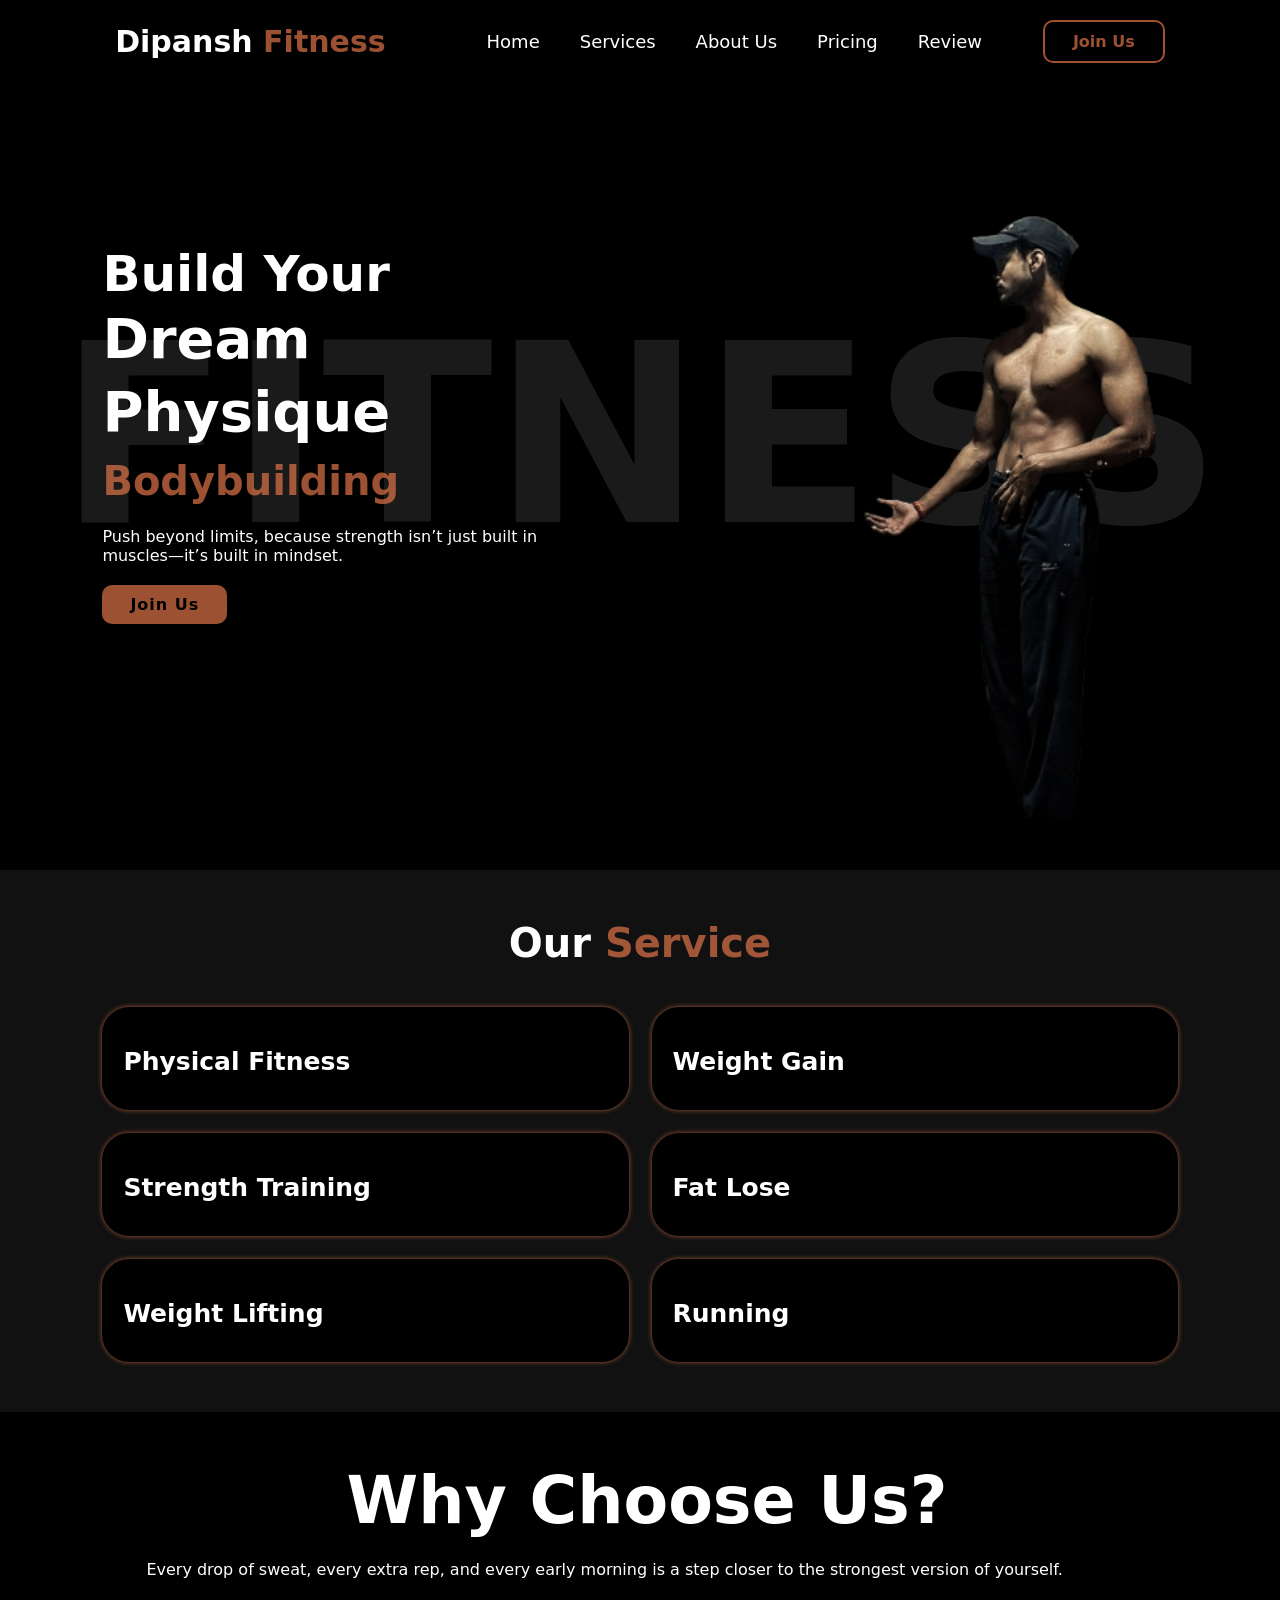
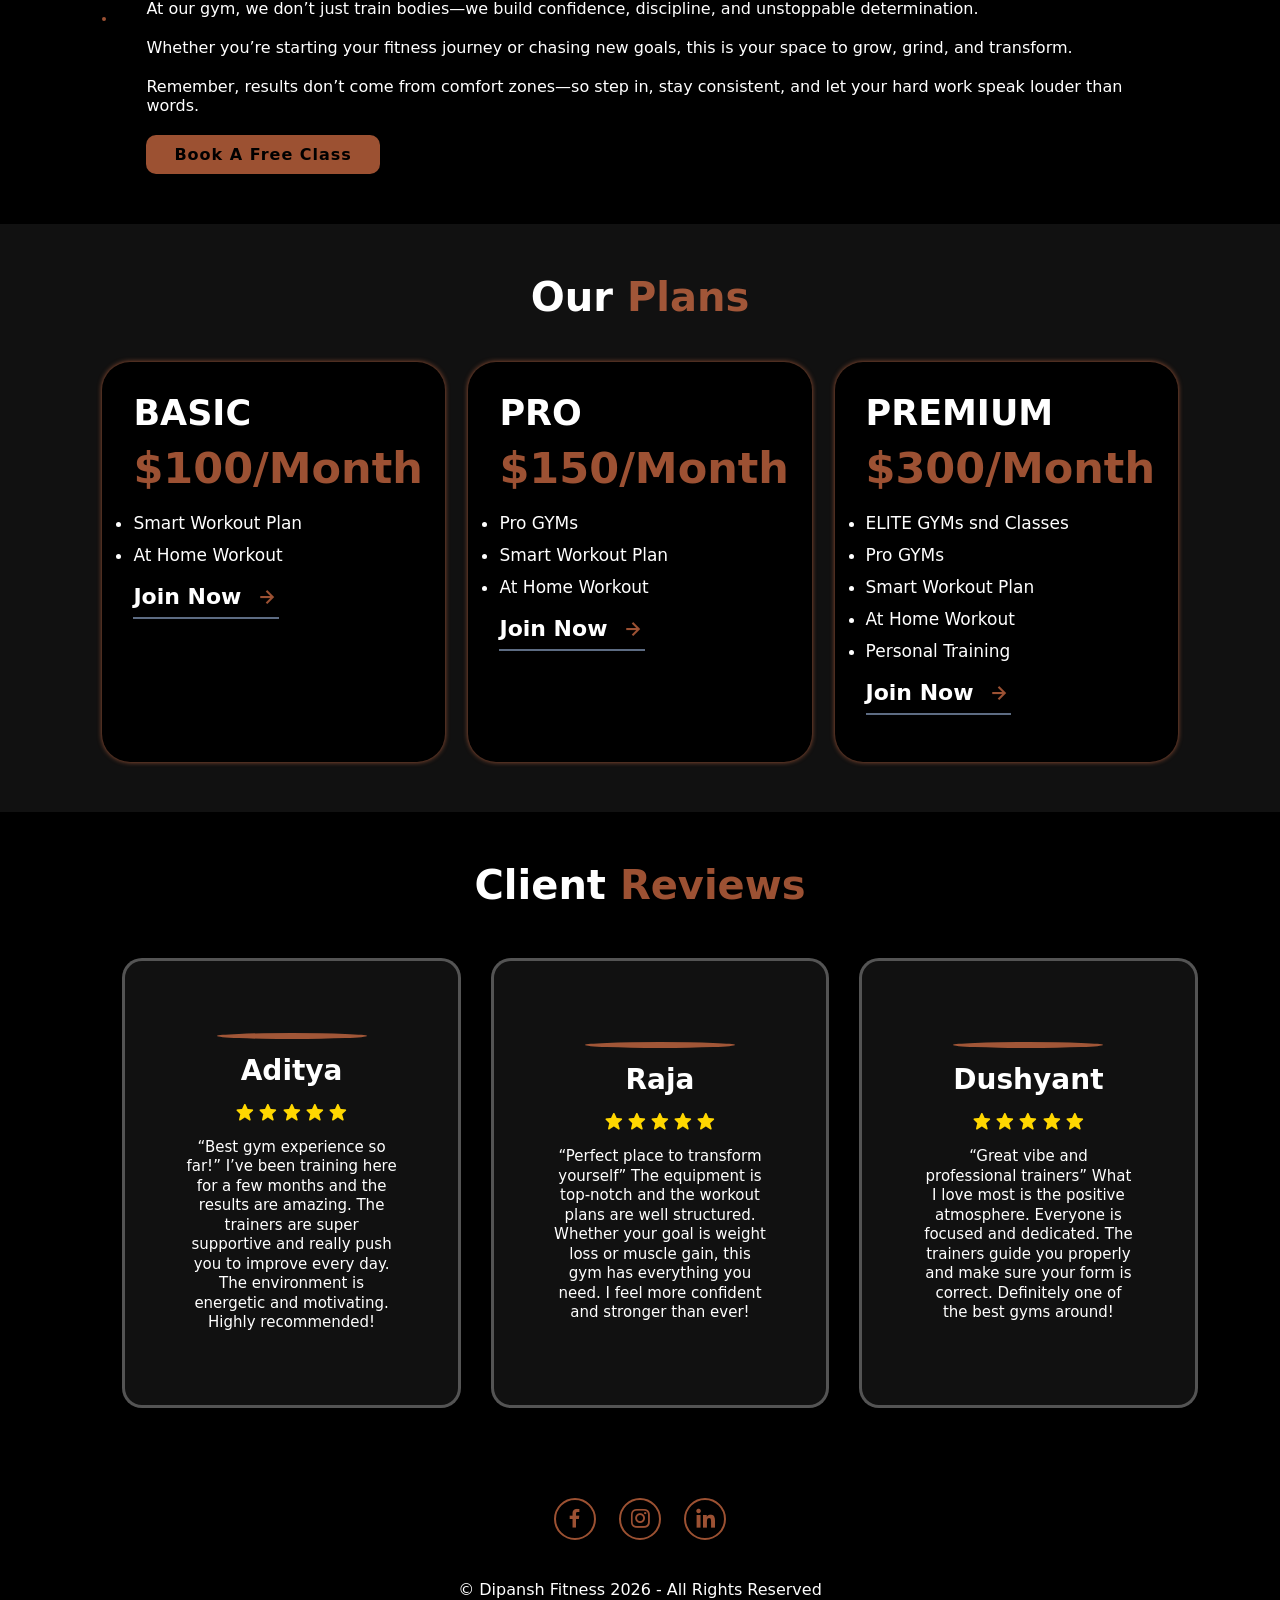
==== index.html @ 51cb7073 "Add files via upload" ====
<!DOCTYPE html>
<html lang="en">
<head>
    <meta charset="UTF-8">
    <meta name="viewport" content="width=device-width, initial-scale=1.0">
    <link rel="stylesheet" href="https://unpkg.com/boxicons@2.1.4/css/boxicons.min.css">
    <link rel="stylesheet" href="style.css">
    <link rel="stylesheet" href="Services.html">
    <title>Dipansh Fitness</title>
</head>
<body>
    <!----Header Sectioon Code-->
    <header>
            <a href="#" class="logo">Dipansh <span>Fitness</span></a>
            <div class="bx bx-menu" id="menu-icon"></div>
            <ul class="navbar">
                <li><a href="#home">Home</a></li>
                <li><a href="Services.html">Services</a></li>
                <li><a href="About.html">About Us</a></li>
                <li><a href="Pricing.html">Pricing</a></li>
                <li><a href="Review.html">Review</a></li>
            </ul>
            <div class="top-btn">
                <a href="#" class="nav-btn">Join Us</a>
            </div>
    </header>
    <!----Home Sectioon Code-->
    <section class="home" id="home">
        <div class="home-content">
            <h3>Build Your</h3>
            <h1>Dream Physique</h1>
            <h3><span class="multiple-text">Bodybuilding</span></h3>
            <p>Push beyond limits, because strength isn’t just built in muscles—it’s built in mindset. </p>
            <a href="#" class="btn">Join Us</a>
        </div>
        <div class="home-img">
                <img src="Home.png " alt="Home Image">
            </div>
    </section>
    <!-- Service Section Code -->
     <section class="services" id="services">
        <h2 class="heading">Our <span>Service</span></h2>
        <div class="services-content">
            <div class="row">
                <img src="1.jpeg" alt="">
                <h4>Physical Fitness</h4>
            </div>
            <div class="row">
                <img src="1.jpeg" alt="">
                <h4>Weight Gain</h4>
            </div>
            <div class="row">
                <img src="1.jpeg" alt="">
                <h4>Strength Training</h4>
            </div>
            <div class="row">
                <img src="1.jpeg" alt="">
                <h4>Fat Lose</h4>
            </div>
            <div class="row">
                <img src="1.jpeg" alt="">
                <h4>Weight Lifting</h4>
            </div>
            <div class="row">
                <img src="6.jpeg" alt="">
                <h4>Running</h4>
            </div>
        </div>
     </section>
    <!-- About Section Code -->
    <section class="about" id="about">
        <div class="about-img">
            <img src="1.jpeg" alt="">
        </div>
        <div class="about-content">
            <h2 class="heading">Why Choose Us?</h2>
            <p>Every drop of sweat, every extra rep, and every
                early morning is a step closer to the strongest
                version of yourself.</p>
                <p>At our gym, we don’t just train bodies—we build 
                confidence, discipline, and unstoppable determination.</p>
                <p>Whether you’re starting your fitness journey or chasing new goals,
                 this is your space to grow, grind, and transform.</p>
                <p>Remember, results don’t come from comfort zones—so step in, stay 
                consistent, and let your hard work speak louder than words.</p>
                <a href="#" class="btn">Book A Free Class</a> 
        </div>
    </section>
    <!-- Pricing Section Code -->
     <section class="plans" id="plans">
        <h2 class="heading">Our <span>Plans</span></h2>
        <div class="plans-content">
            <div class="box">
                <h3>BASIC</h3>
                <h2><span>$100/Month</span></h2>
                <ul>
                    <li>Smart Workout Plan</li>
                    <li>At Home Workout</li>
                </ul>
                <a href="#">
                    Join Now
                    <i class="bx bx-right-arrow-alt"></i>
                </a>
            </div>
            <div class="box">
                <h3>PRO</h3>
                <h2><span>$150/Month</span></h2>
                <ul>
                    <li>Pro GYMs</li>
                    <li>Smart Workout Plan</li>
                    <li>At Home Workout</li>
                </ul>
                <a href="#">
                    Join Now
                    <i class="bx bx-right-arrow-alt"></i>
                </a>
            </div>
            <div class="box">
                <h3>PREMIUM</h3>
                <h2><span>$300/Month</span></h2>
                <ul>
                    <li>ELITE GYMs snd Classes</li>
                    <li>Pro GYMs</li>
                    <li>Smart Workout Plan</li>
                    <li>At Home Workout</li>
                    <li>Personal Training</li>
                </ul>
                <a href="#">
                    Join Now
                    <i class="bx bx-right-arrow-alt"></i>
                </a>
            </div>
        </div>
     </section>
     <!-- Review Section Code -->
      <section class="review" id="review">
        <div class="review-box">
            <h2 class="heading">Client <span>Reviews</span></h2>
            <div class="wrapper">
                <div class="review-item">
                    <img src="1.jpeg" alt="">
                    <h2>Aditya</h2>
                    <div class="rating">
                        <i class="bx bxs-star" id="Star"></i>
                        <i class="bx bxs-star" id="Star"></i>
                        <i class="bx bxs-star" id="Star"></i>
                        <i class="bx bxs-star" id="Star"></i>
                        <i class="bx bxs-star" id="Star"></i>
                    </div>
                    <p>“Best gym experience so far!”
                        I’ve been training here for a few months and the results 
                        are amazing. The trainers are super supportive and really 
                        push you to improve every day. The environment is energetic
                        and motivating. Highly recommended!</p>
                </div>
                <div class="review-item">
                    <img src="1.jpeg" alt="">
                    <h2>Raja</h2>
                    <div class="rating">
                        <i class="bx bxs-star" id="Star"></i>
                        <i class="bx bxs-star" id="Star"></i>
                        <i class="bx bxs-star" id="Star"></i>
                        <i class="bx bxs-star" id="Star"></i>
                        <i class="bx bxs-star" id="Star"></i>
                    </div>
                    <p>“Perfect place to transform yourself”
                        The equipment is top-notch and the workout plans are well 
                        structured. Whether your goal is weight loss or muscle gain,
                        this gym has everything you need. I feel more confident and
                        stronger than ever!</p>
                </div>
                <div class="review-item">
                    <img src="1.jpeg" alt="">
                    <h2>Dushyant</h2>
                    <div class="rating">
                        <i class="bx bxs-star" id="Star"></i>
                        <i class="bx bxs-star" id="Star"></i>
                        <i class="bx bxs-star" id="Star"></i>
                        <i class="bx bxs-star" id="Star"></i>
                        <i class="bx bxs-star" id="Star"></i>
                    </div>
                    <p>“Great vibe and professional trainers”
                        What I love most is the positive atmosphere. Everyone is 
                        focused and dedicated. The trainers guide you properly and 
                        make sure your form is correct. Definitely one of the best
                        gyms around!</p>
                </div>
            </div>
        </div>
      </section>
      <!-- Footer Section Code -->
       <footer class="footer">
            <div class="social">
                <a href="#"><i class="bx bxl-facebook"></i></a>
                <a href="#"><i class="bx bxl-instagram"></i></a>
                <a href="#"><i class="bx bxl-linkedin"></i></a>
            </div>
            <p class="copyright">
                &copy; Dipansh Fitness 2026 - All Rights Reserved
            </p>
       </footer>
</body>
</html>
---- style.css ----
*{
    margin: 0;
    padding: 0;
    box-sizing: border-box;
    text-decoration: none;
    list-style: none;
    border: none;
    outline: none;
    scroll-behavior: smooth;
    font-family: system-ui, -apple-system,  sans-serif;
}

:root{
    --bg-color: #000;
    --snd-bg-color: #111;
    --text-color: #fff;
    --main-color: #e4764aaf;
}

html{
    font-size: 62.5%;
}

body{
    background: var(--bg-color);
    color: var(--text-color);
}

section{
    padding: 10rem 8% 2rem;
}

/* Header Section Code */

header{
    position: fixed;
    width: 100%;
    top: 0;
    right: 0;
    z-index: 1000;
    display: flex;
    justify-content: space-between;
    align-items: center;
    padding: 2rem 9%;
    background: rgba(0, 0, 0, 0.5);
    backdrop-filter: blur(10px);
    transition: all 0.5s ease;
}

.logo{
    font-size: 3rem;
    color: var(--text-color);
    font-weight: 800;
    cursor: pointer;
    transition: 0.3s ease-in-out;
}

.logo:hover{
    transform: scale(1.1);
}

span{
    color: var(--main-color);
}

.navbar{
    display: flex;
}

.navbar a{
    font-size: 1.8rem;
    font-weight: 500;
    color: var(--text-color);
    margin-left: 4rem;
    transition: all 0.5s ease;
    border-bottom: 3px solid transparent;
}

.navbar a:hover,
.navbar a.active{
    color: var(--main-color);
    border-bottom: 3px solid var(--main-color);
}

.nav-btn{
    display: inline-block;
    padding: 1rem 2.8rem;
    background: transparent;
    color: var(--main-color);
    border: 2px solid var(--main-color);
    border-radius: 1rem;
    font-size: 1.6rem;
    font-weight: 600;
    transition: all 0.5s ease;
}

.nav-btn:hover{
    background: var(--main-color);
    color: var(--text-color);
    box-shadow: 0 0 18px var(--main-color);
}

#menu-icon{
    font-size: 3.6rem;
    color: var(--main-color);
    cursor: pointer;
    display: none;
}

/* Home Section Code*/

.home{
    display: flex;
    justify-content: center;
    align-items: center;
    position: relative;
}

.home-content h3{
    font-size: 5rem;
    font-weight: 700;
}

.home-content span{
    font-size: 4rem;
    font-weight: 550;
}

span{
    color: var(--main-color);
}

.home-content h1{
    font-size: 5.6rem;
    font-weight: 700;
    line-height: 1.3;
}

.home-img img{
    width: 45vw;
}

.home::before{
    content: "FITNESS";
    position: absolute;
    top: 50%;
    left: 50%;
    transform: translate(-50%, -50%);
    font-size: 25rem;   
    font-weight: 800;
    color: var(--text-color);
    opacity: 0.1;
    white-space: nowrap;
    z-index: 0;
}

.home-content p{
    font-size: 1.6rem;
    margin-bottom: 2rem;
    margin-top: 2rem;
}

.home-content,
.home-img{
    position: relative;
    z-index: 1;
}

.btn{
    display: inline-block;
    padding: 1rem 2.8rem;
    background: var(--main-color);
    border-radius: 1rem;
    box-shadow: none;
    font-size: 1.6rem;
    color: var(--bg-color);
    letter-spacing: 0.1rem;
    font-weight: 600;
    transition: 0.5s ease;
}

.btn:hover{
    color: var(--text-color);
    box-shadow: 0 0 1.6rem var(--main-color);
}

/* Services Section code */

.services{
    background: var(--snd-bg-color);
}

.heading{
    text-align: center;
    font-size: 6.5rem;
}

.services-content{
    display: grid;
    grid-template-columns: repeat(auto-fit, minmax(350px, auto));
    align-items: center;
    gap: 2.3rem;
    margin-top: 4.1rem;
}

.row{
    background: var(--bg-color);
    border-radius: 27px;
    border: 1px solid transparent;
    box-shadow: 0 0 5px var(--main-color);
    padding: 20px;
    transition: all 0.5s ease;
}

.row img{
    height: auto;
    width: 100%;
    border-radius: 27px;
    margin-bottom: 1.4rem;
}

.row h4{
    font-size: 25px;
    font-weight: 700;
    margin-bottom: 10px;
    line-height: 1.4;
}

.row:hover{
    border: 1px solid var(--main-color);
    transform: translateY(-5px) scale(1.04);
    cursor: pointer;
}

/* About Section Code */

.about{
    display: flex;
    justify-content: center;
    align-items: center;
    gap: 1rem;
}

.about-img img{
    width: 50vw;
    border: 2px solid var(--text-color);
    border-radius: 1rem;
    transition: 0.5s ease;
}

.about-img img:hover{
    transform: scale(1.01);
    border: 2px solid var(--main-color);
}

.about-content 
.heading{
    text-align: center;
    font-size: 6.5rem;
}

.about-content{
    padding: 0 3rem;
}

.about-content h2{
    text-align: left;
    line-height: 1.2;
}

.about-content p{
    font-size: 1.6rem;
    margin: 2rem 0 2rem;
}

/* Pricing Section Code */

.plans{
    background: var(--snd-bg-color);
}

.plans-content{
    display: grid;
    grid-template-columns: repeat(auto-fit, minmax(300px, auto));
    align-items: center;
    gap: 2.3rem;
    margin-top: 4.2rem;
}

.box{
    padding: 30px 30px 50px 30px;
    height: 40rem;
    background: var(--bg-color);
    border-radius: 28px;
    border: 1px solid transparent;
    box-shadow: 0 0 5px var(--main-color);
    transition: all 0.5s ease;
    cursor: pointer;
}

.box h3{
    font-size: 35px;
    font-weight: 600;
    margin-bottom: 10px;
}

.box h2{
    font-size: 43px;
    font-weight: 700;
    margin-bottom: 20px;
}

.box ul li{
    list-style: disc;
    font-size: 1.7rem;
    padding-bottom: 1.2rem;
}

.box a{
    display: inline-block;
    font-size: 22px;
    line-height: 1.2em;
    font-weight: 700;
    padding: 7px 0;
    color: var(--text-color);
    border-bottom: 2px solid #5d6c83;
    transition: all 0.5s ease;
}

.box i{
    vertical-align: middle;
    font-size: 25px;
    color: var(--main-color);
    margin-left: 5px;
}

.box a:hover{
    border-bottom: 1px solid var(--main-color);
}

.box:hover{
    border: 1px solid var(--main-color);
    transform: translateY(-5px) scale(1.03);
}

/* Review Section Code */

.review{
    background: var(--bg-color);
}

.review-box{
    background-size: cover;
    display: flex;
    justify-content: center;
    align-items: center;
    flex-direction: column;
}

.review .heading{
    margin-bottom: 5rem;
}

.review-box img{
    width: 15rem;
    border-radius: 50%;
    border: 3px solid var(--main-color);
}

.wrapper{
    display: grid;
    grid-template-columns: repeat(3, 1fr);
    gap: 3rem;
}

.review-item{
    min-height: 450px;
    width: 100%;
    background: var(--snd-bg-color);
    border: 3px solid rgba(238, 238, 238, 0.3);
    border-radius: 2rem;
    margin: 0 2rem;
    padding: 30px 60px;
    cursor: pointer;
    display: flex;
    flex-direction: column;
    justify-content: center;
    align-items: center;
    gap: 1.5rem;
    color: #fff;
    transition: 0.5s ease-in-out;
}

.review-item:hover{
    border: 3px solid var(--main-color);
    transform: translateY(-5px) scale(1.03);
}

.review-item h2{
    font-size: 2.8rem;
}

.review-item p{
    font-size: 1.5rem;
    line-height: 1.3;
    text-align: center;
}

#Star{
    color: gold;
    font-size: 2rem;
}

/* Footer Section Code */

.footer{
    position: relative;
    bottom: 0;
    width: 100%;
    padding: 40px 0;
}

.footer .social{
    text-align: center;
    padding-bottom: 20px;
    color: var(--main-color);
}

.footer .social a{
    font-size: 25px;
    color: var(--main-color);
    border: 2px solid var(--main-color);
    width: 42px;
    height: 42px;
    line-height: 42px;
    display: inline-block;
    text-align: center;
    border-radius: 50%;
    margin: 0 10px;
    transition: 0.3s ease-in-out;
}

.footer .social a:hover{
    transform: scale(1.2) translateY(-10px);
    background: var(--main-color);
    color: #131313;
    box-shadow: 0 0 25px var(--main-color);
}

.footer .copyright{
    margin-top: 20px;
    text-align: center;
    font-size: 16px;
    color: var(--text-color);
}

body{
    min-height: 100vh;
}

/* SERVICES PAGE FIX */

.services-page{
    padding: 12rem 8% 5rem;
    text-align: center;
}

.sub-heading{
    font-size: 2rem;
    margin-top: 1rem;
    color: #ccc;
}

.services-container{
    display: grid;
    grid-template-columns: repeat(auto-fit, minmax(280px, 1fr));
    gap: 3rem;
    margin-top: 5rem;
}

.service-card{
    background: var(--snd-bg-color);
    padding: 3rem;
    border-radius: 2rem;
    border: 1px solid transparent;
    transition: 0.4s ease;
}

.service-card h3{
    font-size: 2.5rem;
    margin-bottom: 1rem;
}

.service-card p{
    font-size: 1.6rem;
    color: #ccc;
}

.service-card:hover{
    border: 1px solid var(--main-color);
    transform: translateY(-8px) scale(1.03);
    box-shadow: 0 0 15px var(--main-color);
}

section{
    padding: 5rem 8%;
}
/* ================= CLEAN ABOUT PAGE ================= */

/* REMOVE FULL SCREEN ISSUE */
section{
    padding: 5rem 8%;
}

/* HERO (TOP SECTION) */
.about-hero{
    padding: 10rem 8% 4rem;
    text-align: center;
}

.about-hero h1{
    font-size: 4.5rem;
    line-height: 1.2;
}

.about-hero p{
    font-size: 1.8rem;
    margin-top: 1rem;
    color: #bbb;
}

/* MAIN ABOUT */
.about-page{
    padding: 4rem 8%;
}

.about-container{
    display: flex;
    align-items: center;
    justify-content: center;
    gap: 4rem;
    flex-wrap: wrap;
}

.about-img img{
    width: 380px;
    max-width: 100%;
    border-radius: 1.5rem;
    border: 2px solid var(--main-color);
}

.about-text{
    flex: 1;
    max-width: 600px;
}

.about-text h2{
    font-size: 3.5rem;
    margin-bottom: 1.5rem;
}

.about-text p{
    font-size: 1.7rem;
    margin-bottom: 1rem;
    color: #ccc;
    line-height: 1.5;
}

/* WHY US */
.why-us{
    padding: 4rem 8%;
    text-align: center;
}

.why-container{
    display: grid;
    grid-template-columns: repeat(auto-fit, minmax(220px,1fr));
    gap: 2rem;
    margin-top: 2.5rem;
}

.why-box{
    background: var(--snd-bg-color);
    padding: 2.5rem;
    border-radius: 1.5rem;
    transition: 0.3s;
}

.why-box h3{
    font-size: 2rem;
    margin-bottom: 0.8rem;
}

.why-box p{
    font-size: 1.5rem;
    color: #bbb;
}

.why-box:hover{
    transform: translateY(-5px);
    box-shadow: 0 0 12px var(--main-color);
}

/* STATS */
.stats{
    padding: 4rem 8%;
}

.stats-container{
    display: grid;
    grid-template-columns: repeat(auto-fit, minmax(150px,1fr));
    gap: 2rem;
    text-align: center;
}

.stat-box h2{
    font-size: 3rem;
    color: var(--main-color);
}

.stat-box p{
    font-size: 1.5rem;
}

/* MISSION */
.mission{
    padding: 4rem 8%;
    text-align: center;
}

.mission-box{
    margin-top: 2rem;
    background: var(--snd-bg-color);
    padding: 3rem;
    border-radius: 1.5rem;
    max-width: 800px;
    margin-left: auto;
    margin-right: auto;
}

.mission-box p{
    font-size: 1.7rem;
    margin-bottom: 0.8rem;
    color: #ccc;
}

/* HEADINGS */
.heading{
    font-size: 4rem;
    margin-bottom: 1.5rem;
}
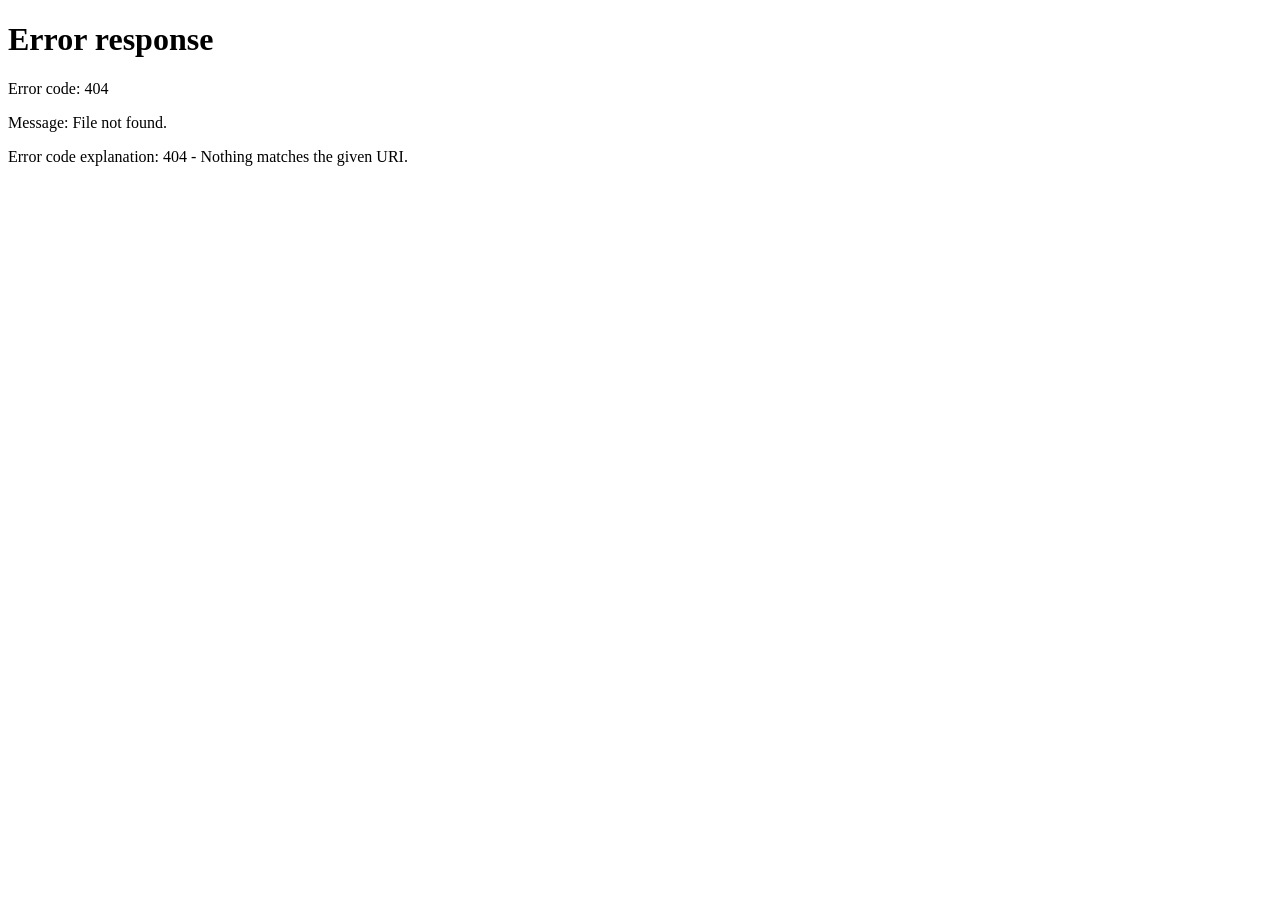
==== commit 3c1a5a09: "Update index.html" ====
--- a/index.html
+++ b/index.html
@@ -1,203 +1,42 @@
 <!DOCTYPE html>
-<html lang="en">
+<html>
 <head>
-    <meta charset="UTF-8">
-    <meta name="viewport" content="width=device-width, initial-scale=1.0">
-    <link rel="stylesheet" href="https://unpkg.com/boxicons@2.1.4/css/boxicons.min.css">
-    <link rel="stylesheet" href="style.css">
-    <link rel="stylesheet" href="Services.html">
-    <title>Dipansh Fitness</title>
+<title>Home</title>
+<link rel="stylesheet" href="style.css">
 </head>
+
 <body>
-    <!----Header Sectioon Code-->
-    <header>
-            <a href="#" class="logo">Dipansh <span>Fitness</span></a>
-            <div class="bx bx-menu" id="menu-icon"></div>
-            <ul class="navbar">
-                <li><a href="#home">Home</a></li>
-                <li><a href="Services.html">Services</a></li>
-                <li><a href="About.html">About Us</a></li>
-                <li><a href="Pricing.html">Pricing</a></li>
-                <li><a href="Review.html">Review</a></li>
-            </ul>
-            <div class="top-btn">
-                <a href="#" class="nav-btn">Join Us</a>
-            </div>
-    </header>
-    <!----Home Sectioon Code-->
-    <section class="home" id="home">
-        <div class="home-content">
-            <h3>Build Your</h3>
-            <h1>Dream Physique</h1>
-            <h3><span class="multiple-text">Bodybuilding</span></h3>
-            <p>Push beyond limits, because strength isn’t just built in muscles—it’s built in mindset. </p>
-            <a href="#" class="btn">Join Us</a>
-        </div>
-        <div class="home-img">
-                <img src="Home.png " alt="Home Image">
-            </div>
-    </section>
-    <!-- Service Section Code -->
-     <section class="services" id="services">
-        <h2 class="heading">Our <span>Service</span></h2>
-        <div class="services-content">
-            <div class="row">
-                <img src="1.jpeg" alt="">
-                <h4>Physical Fitness</h4>
-            </div>
-            <div class="row">
-                <img src="1.jpeg" alt="">
-                <h4>Weight Gain</h4>
-            </div>
-            <div class="row">
-                <img src="1.jpeg" alt="">
-                <h4>Strength Training</h4>
-            </div>
-            <div class="row">
-                <img src="1.jpeg" alt="">
-                <h4>Fat Lose</h4>
-            </div>
-            <div class="row">
-                <img src="1.jpeg" alt="">
-                <h4>Weight Lifting</h4>
-            </div>
-            <div class="row">
-                <img src="6.jpeg" alt="">
-                <h4>Running</h4>
-            </div>
-        </div>
-     </section>
-    <!-- About Section Code -->
-    <section class="about" id="about">
-        <div class="about-img">
-            <img src="1.jpeg" alt="">
-        </div>
-        <div class="about-content">
-            <h2 class="heading">Why Choose Us?</h2>
-            <p>Every drop of sweat, every extra rep, and every
-                early morning is a step closer to the strongest
-                version of yourself.</p>
-                <p>At our gym, we don’t just train bodies—we build 
-                confidence, discipline, and unstoppable determination.</p>
-                <p>Whether you’re starting your fitness journey or chasing new goals,
-                 this is your space to grow, grind, and transform.</p>
-                <p>Remember, results don’t come from comfort zones—so step in, stay 
-                consistent, and let your hard work speak louder than words.</p>
-                <a href="#" class="btn">Book A Free Class</a> 
-        </div>
-    </section>
-    <!-- Pricing Section Code -->
-     <section class="plans" id="plans">
-        <h2 class="heading">Our <span>Plans</span></h2>
-        <div class="plans-content">
-            <div class="box">
-                <h3>BASIC</h3>
-                <h2><span>$100/Month</span></h2>
-                <ul>
-                    <li>Smart Workout Plan</li>
-                    <li>At Home Workout</li>
-                </ul>
-                <a href="#">
-                    Join Now
-                    <i class="bx bx-right-arrow-alt"></i>
-                </a>
-            </div>
-            <div class="box">
-                <h3>PRO</h3>
-                <h2><span>$150/Month</span></h2>
-                <ul>
-                    <li>Pro GYMs</li>
-                    <li>Smart Workout Plan</li>
-                    <li>At Home Workout</li>
-                </ul>
-                <a href="#">
-                    Join Now
-                    <i class="bx bx-right-arrow-alt"></i>
-                </a>
-            </div>
-            <div class="box">
-                <h3>PREMIUM</h3>
-                <h2><span>$300/Month</span></h2>
-                <ul>
-                    <li>ELITE GYMs snd Classes</li>
-                    <li>Pro GYMs</li>
-                    <li>Smart Workout Plan</li>
-                    <li>At Home Workout</li>
-                    <li>Personal Training</li>
-                </ul>
-                <a href="#">
-                    Join Now
-                    <i class="bx bx-right-arrow-alt"></i>
-                </a>
-            </div>
-        </div>
-     </section>
-     <!-- Review Section Code -->
-      <section class="review" id="review">
-        <div class="review-box">
-            <h2 class="heading">Client <span>Reviews</span></h2>
-            <div class="wrapper">
-                <div class="review-item">
-                    <img src="1.jpeg" alt="">
-                    <h2>Aditya</h2>
-                    <div class="rating">
-                        <i class="bx bxs-star" id="Star"></i>
-                        <i class="bx bxs-star" id="Star"></i>
-                        <i class="bx bxs-star" id="Star"></i>
-                        <i class="bx bxs-star" id="Star"></i>
-                        <i class="bx bxs-star" id="Star"></i>
-                    </div>
-                    <p>“Best gym experience so far!”
-                        I’ve been training here for a few months and the results 
-                        are amazing. The trainers are super supportive and really 
-                        push you to improve every day. The environment is energetic
-                        and motivating. Highly recommended!</p>
-                </div>
-                <div class="review-item">
-                    <img src="1.jpeg" alt="">
-                    <h2>Raja</h2>
-                    <div class="rating">
-                        <i class="bx bxs-star" id="Star"></i>
-                        <i class="bx bxs-star" id="Star"></i>
-                        <i class="bx bxs-star" id="Star"></i>
-                        <i class="bx bxs-star" id="Star"></i>
-                        <i class="bx bxs-star" id="Star"></i>
-                    </div>
-                    <p>“Perfect place to transform yourself”
-                        The equipment is top-notch and the workout plans are well 
-                        structured. Whether your goal is weight loss or muscle gain,
-                        this gym has everything you need. I feel more confident and
-                        stronger than ever!</p>
-                </div>
-                <div class="review-item">
-                    <img src="1.jpeg" alt="">
-                    <h2>Dushyant</h2>
-                    <div class="rating">
-                        <i class="bx bxs-star" id="Star"></i>
-                        <i class="bx bxs-star" id="Star"></i>
-                        <i class="bx bxs-star" id="Star"></i>
-                        <i class="bx bxs-star" id="Star"></i>
-                        <i class="bx bxs-star" id="Star"></i>
-                    </div>
-                    <p>“Great vibe and professional trainers”
-                        What I love most is the positive atmosphere. Everyone is 
-                        focused and dedicated. The trainers guide you properly and 
-                        make sure your form is correct. Definitely one of the best
-                        gyms around!</p>
-                </div>
-            </div>
-        </div>
-      </section>
-      <!-- Footer Section Code -->
-       <footer class="footer">
-            <div class="social">
-                <a href="#"><i class="bx bxl-facebook"></i></a>
-                <a href="#"><i class="bx bxl-instagram"></i></a>
-                <a href="#"><i class="bx bxl-linkedin"></i></a>
-            </div>
-            <p class="copyright">
-                &copy; Dipansh Fitness 2026 - All Rights Reserved
-            </p>
-       </footer>
+
+<header>
+<div class="logo">Dipansh <span>Fitness</span></div>
+<div id="menu-icon">☰</div>
+
+<ul class="navbar">
+<li><a href="index.html">Home</a></li>
+<li><a href="services.html">Services</a></li>
+<li><a href="about.html">About</a></li>
+<li><a href="pricing.html">Pricing</a></li>
+<li><a href="review.html">Review</a></li>
+<li><a href="login.html">Login</a></li>
+</ul>
+
+<button onclick="logout()" class="btn">Logout</button>
+</header>
+
+<section class="home">
+<div class="home-text">
+<h1>Build Your Dream Physique 💪</h1>
+<p>Train hard. Stay consistent.</p>
+
+<a href="#" class="btn">Join Us</a>
+<a href="tel:+919876543210" class="btn btn-outline">Call</a>
+</div>
+
+<img src="images/Home.png" class="hero-img">
+</section>
+
+<a href="tel:+919876543210" class="call-btn">📞</a>
+
+<script src="script.js"></script>
 </body>
-</html>+</html>
--- a/style.css
+++ b/style.css
@@ -1,651 +1,178 @@
 *{
-    margin: 0;
-    padding: 0;
-    box-sizing: border-box;
-    text-decoration: none;
-    list-style: none;
-    border: none;
-    outline: none;
-    scroll-behavior: smooth;
-    font-family: system-ui, -apple-system,  sans-serif;
-}
-
-:root{
-    --bg-color: #000;
-    --snd-bg-color: #111;
-    --text-color: #fff;
-    --main-color: #e4764aaf;
-}
-
-html{
-    font-size: 62.5%;
+    margin:0;
+    padding:0;
+    box-sizing:border-box;
+    font-family: 'Poppins', sans-serif;
 }
 
 body{
-    background: var(--bg-color);
-    color: var(--text-color);
+    background: linear-gradient(#000,#0a0a0a);
+    color:#fff;
 }
 
-section{
-    padding: 10rem 8% 2rem;
-}
-
-/* Header Section Code */
-
+/* HEADER */
 header{
-    position: fixed;
-    width: 100%;
-    top: 0;
-    right: 0;
-    z-index: 1000;
-    display: flex;
-    justify-content: space-between;
-    align-items: center;
-    padding: 2rem 9%;
-    background: rgba(0, 0, 0, 0.5);
+    position:fixed;
+    width:100%;
+    top:0;
+    display:flex;
+    justify-content:space-between;
+    align-items:center;
+    padding:1.5rem 8%;
+    background:rgba(0,0,0,0.6);
     backdrop-filter: blur(10px);
-    transition: all 0.5s ease;
+    z-index:1000;
 }
 
 .logo{
-    font-size: 3rem;
-    color: var(--text-color);
-    font-weight: 800;
-    cursor: pointer;
-    transition: 0.3s ease-in-out;
+    font-size:2rem;
+    font-weight:800;
 }
 
-.logo:hover{
-    transform: scale(1.1);
-}
-
-span{
-    color: var(--main-color);
-}
+.logo span{color:#e4764a;}
 
 .navbar{
-    display: flex;
+    display:flex;
+    gap:2rem;
+    list-style:none;
 }
 
 .navbar a{
-    font-size: 1.8rem;
-    font-weight: 500;
-    color: var(--text-color);
-    margin-left: 4rem;
-    transition: all 0.5s ease;
-    border-bottom: 3px solid transparent;
+    color:#fff;
+    text-decoration:none;
 }
 
-.navbar a:hover,
-.navbar a.active{
-    color: var(--main-color);
-    border-bottom: 3px solid var(--main-color);
+.navbar a:hover{color:#e4764a;}
+
+#menu-icon{
+    display:none;
+    font-size:2rem;
 }
 
-.nav-btn{
-    display: inline-block;
-    padding: 1rem 2.8rem;
-    background: transparent;
-    color: var(--main-color);
-    border: 2px solid var(--main-color);
-    border-radius: 1rem;
-    font-size: 1.6rem;
-    font-weight: 600;
-    transition: all 0.5s ease;
+/* BUTTON */
+.btn{
+    background:#e4764a;
+    padding:10px 20px;
+    color:#000;
+    border-radius:8px;
+    text-decoration:none;
 }
 
-.nav-btn:hover{
-    background: var(--main-color);
-    color: var(--text-color);
-    box-shadow: 0 0 18px var(--main-color);
+.btn-outline{
+    border:2px solid #e4764a;
+    color:#e4764a;
 }
 
-#menu-icon{
-    font-size: 3.6rem;
-    color: var(--main-color);
-    cursor: pointer;
-    display: none;
+/* SECTION */
+section{
+    padding:100px 8%;
 }
 
-/* Home Section Code*/
-
+/* HOME */
 .home{
-    display: flex;
-    justify-content: center;
-    align-items: center;
-    position: relative;
+    min-height:100vh;
+    display:flex;
+    align-items:center;
+    justify-content:space-between;
+    flex-wrap:wrap;
 }
 
-.home-content h3{
-    font-size: 5rem;
-    font-weight: 700;
+.home-text{
+    max-width:500px;
 }
 
-.home-content span{
-    font-size: 4rem;
-    font-weight: 550;
+.home-text h1{
+    font-size:3rem;
 }
 
-span{
-    color: var(--main-color);
+.hero-img{
+    width:350px;
 }
 
-.home-content h1{
-    font-size: 5.6rem;
-    font-weight: 700;
-    line-height: 1.3;
+/* GRID */
+.grid{
+    display:grid;
+    grid-template-columns:repeat(auto-fit,minmax(250px,1fr));
+    gap:20px;
 }
 
-.home-img img{
-    width: 45vw;
+.card{
+    background:#111;
+    padding:15px;
+    border-radius:10px;
+    transition:0.4s;
 }
 
-.home::before{
-    content: "FITNESS";
-    position: absolute;
-    top: 50%;
-    left: 50%;
-    transform: translate(-50%, -50%);
-    font-size: 25rem;   
-    font-weight: 800;
-    color: var(--text-color);
-    opacity: 0.1;
-    white-space: nowrap;
-    z-index: 0;
+.card:hover{
+    transform:translateY(-10px);
+    box-shadow:0 0 20px #e4764a;
 }
 
-.home-content p{
-    font-size: 1.6rem;
-    margin-bottom: 2rem;
-    margin-top: 2rem;
-}
-
-.home-content,
-.home-img{
-    position: relative;
-    z-index: 1;
-}
-
-.btn{
-    display: inline-block;
-    padding: 1rem 2.8rem;
-    background: var(--main-color);
-    border-radius: 1rem;
-    box-shadow: none;
-    font-size: 1.6rem;
-    color: var(--bg-color);
-    letter-spacing: 0.1rem;
-    font-weight: 600;
-    transition: 0.5s ease;
-}
-
-.btn:hover{
-    color: var(--text-color);
-    box-shadow: 0 0 1.6rem var(--main-color);
-}
-
-/* Services Section code */
-
-.services{
-    background: var(--snd-bg-color);
-}
-
-.heading{
-    text-align: center;
-    font-size: 6.5rem;
-}
-
-.services-content{
-    display: grid;
-    grid-template-columns: repeat(auto-fit, minmax(350px, auto));
-    align-items: center;
-    gap: 2.3rem;
-    margin-top: 4.1rem;
-}
-
-.row{
-    background: var(--bg-color);
-    border-radius: 27px;
-    border: 1px solid transparent;
-    box-shadow: 0 0 5px var(--main-color);
-    padding: 20px;
-    transition: all 0.5s ease;
-}
-
-.row img{
-    height: auto;
-    width: 100%;
-    border-radius: 27px;
-    margin-bottom: 1.4rem;
-}
-
-.row h4{
-    font-size: 25px;
-    font-weight: 700;
-    margin-bottom: 10px;
-    line-height: 1.4;
-}
-
-.row:hover{
-    border: 1px solid var(--main-color);
-    transform: translateY(-5px) scale(1.04);
-    cursor: pointer;
-}
-
-/* About Section Code */
-
-.about{
-    display: flex;
-    justify-content: center;
-    align-items: center;
-    gap: 1rem;
-}
-
-.about-img img{
-    width: 50vw;
-    border: 2px solid var(--text-color);
-    border-radius: 1rem;
-    transition: 0.5s ease;
-}
-
-.about-img img:hover{
-    transform: scale(1.01);
-    border: 2px solid var(--main-color);
-}
-
-.about-content 
-.heading{
-    text-align: center;
-    font-size: 6.5rem;
-}
-
-.about-content{
-    padding: 0 3rem;
-}
-
-.about-content h2{
-    text-align: left;
-    line-height: 1.2;
-}
-
-.about-content p{
-    font-size: 1.6rem;
-    margin: 2rem 0 2rem;
-}
-
-/* Pricing Section Code */
-
-.plans{
-    background: var(--snd-bg-color);
-}
-
-.plans-content{
-    display: grid;
-    grid-template-columns: repeat(auto-fit, minmax(300px, auto));
-    align-items: center;
-    gap: 2.3rem;
-    margin-top: 4.2rem;
-}
-
-.box{
-    padding: 30px 30px 50px 30px;
-    height: 40rem;
-    background: var(--bg-color);
-    border-radius: 28px;
-    border: 1px solid transparent;
-    box-shadow: 0 0 5px var(--main-color);
-    transition: all 0.5s ease;
-    cursor: pointer;
-}
-
-.box h3{
-    font-size: 35px;
-    font-weight: 600;
-    margin-bottom: 10px;
-}
-
-.box h2{
-    font-size: 43px;
-    font-weight: 700;
-    margin-bottom: 20px;
-}
-
-.box ul li{
-    list-style: disc;
-    font-size: 1.7rem;
-    padding-bottom: 1.2rem;
-}
-
-.box a{
-    display: inline-block;
-    font-size: 22px;
-    line-height: 1.2em;
-    font-weight: 700;
-    padding: 7px 0;
-    color: var(--text-color);
-    border-bottom: 2px solid #5d6c83;
-    transition: all 0.5s ease;
-}
-
-.box i{
-    vertical-align: middle;
-    font-size: 25px;
-    color: var(--main-color);
-    margin-left: 5px;
-}
-
-.box a:hover{
-    border-bottom: 1px solid var(--main-color);
-}
-
-.box:hover{
-    border: 1px solid var(--main-color);
-    transform: translateY(-5px) scale(1.03);
-}
-
-/* Review Section Code */
-
-.review{
-    background: var(--bg-color);
-}
-
-.review-box{
-    background-size: cover;
-    display: flex;
-    justify-content: center;
-    align-items: center;
-    flex-direction: column;
-}
-
-.review .heading{
-    margin-bottom: 5rem;
-}
-
-.review-box img{
-    width: 15rem;
-    border-radius: 50%;
-    border: 3px solid var(--main-color);
-}
-
-.wrapper{
-    display: grid;
-    grid-template-columns: repeat(3, 1fr);
-    gap: 3rem;
-}
-
-.review-item{
-    min-height: 450px;
-    width: 100%;
-    background: var(--snd-bg-color);
-    border: 3px solid rgba(238, 238, 238, 0.3);
-    border-radius: 2rem;
-    margin: 0 2rem;
-    padding: 30px 60px;
-    cursor: pointer;
-    display: flex;
-    flex-direction: column;
-    justify-content: center;
-    align-items: center;
-    gap: 1.5rem;
-    color: #fff;
-    transition: 0.5s ease-in-out;
-}
-
-.review-item:hover{
-    border: 3px solid var(--main-color);
-    transform: translateY(-5px) scale(1.03);
-}
-
-.review-item h2{
-    font-size: 2.8rem;
-}
-
-.review-item p{
-    font-size: 1.5rem;
-    line-height: 1.3;
-    text-align: center;
-}
-
-#Star{
-    color: gold;
-    font-size: 2rem;
-}
-
-/* Footer Section Code */
-
-.footer{
-    position: relative;
-    bottom: 0;
-    width: 100%;
-    padding: 40px 0;
-}
-
-.footer .social{
-    text-align: center;
-    padding-bottom: 20px;
-    color: var(--main-color);
-}
-
-.footer .social a{
-    font-size: 25px;
-    color: var(--main-color);
-    border: 2px solid var(--main-color);
-    width: 42px;
-    height: 42px;
-    line-height: 42px;
-    display: inline-block;
-    text-align: center;
-    border-radius: 50%;
-    margin: 0 10px;
-    transition: 0.3s ease-in-out;
-}
-
-.footer .social a:hover{
-    transform: scale(1.2) translateY(-10px);
-    background: var(--main-color);
-    color: #131313;
-    box-shadow: 0 0 25px var(--main-color);
-}
-
-.footer .copyright{
-    margin-top: 20px;
-    text-align: center;
-    font-size: 16px;
-    color: var(--text-color);
-}
-
-body{
-    min-height: 100vh;
-}
-
-/* SERVICES PAGE FIX */
-
-.services-page{
-    padding: 12rem 8% 5rem;
-    text-align: center;
-}
-
-.sub-heading{
-    font-size: 2rem;
-    margin-top: 1rem;
-    color: #ccc;
-}
-
-.services-container{
-    display: grid;
-    grid-template-columns: repeat(auto-fit, minmax(280px, 1fr));
-    gap: 3rem;
-    margin-top: 5rem;
-}
-
-.service-card{
-    background: var(--snd-bg-color);
-    padding: 3rem;
-    border-radius: 2rem;
-    border: 1px solid transparent;
-    transition: 0.4s ease;
-}
-
-.service-card h3{
-    font-size: 2.5rem;
-    margin-bottom: 1rem;
-}
-
-.service-card p{
-    font-size: 1.6rem;
-    color: #ccc;
-}
-
-.service-card:hover{
-    border: 1px solid var(--main-color);
-    transform: translateY(-8px) scale(1.03);
-    box-shadow: 0 0 15px var(--main-color);
-}
-
-section{
-    padding: 5rem 8%;
-}
-/* ================= CLEAN ABOUT PAGE ================= */
-
-/* REMOVE FULL SCREEN ISSUE */
-section{
-    padding: 5rem 8%;
-}
-
-/* HERO (TOP SECTION) */
-.about-hero{
-    padding: 10rem 8% 4rem;
-    text-align: center;
-}
-
-.about-hero h1{
-    font-size: 4.5rem;
-    line-height: 1.2;
-}
-
-.about-hero p{
-    font-size: 1.8rem;
-    margin-top: 1rem;
-    color: #bbb;
-}
-
-/* MAIN ABOUT */
-.about-page{
-    padding: 4rem 8%;
-}
-
-.about-container{
-    display: flex;
-    align-items: center;
-    justify-content: center;
-    gap: 4rem;
-    flex-wrap: wrap;
-}
-
-.about-img img{
-    width: 380px;
-    max-width: 100%;
-    border-radius: 1.5rem;
-    border: 2px solid var(--main-color);
-}
-
-.about-text{
-    flex: 1;
-    max-width: 600px;
-}
-
-.about-text h2{
-    font-size: 3.5rem;
-    margin-bottom: 1.5rem;
-}
-
-.about-text p{
-    font-size: 1.7rem;
-    margin-bottom: 1rem;
-    color: #ccc;
-    line-height: 1.5;
-}
-
-/* WHY US */
-.why-us{
-    padding: 4rem 8%;
-    text-align: center;
-}
-
-.why-container{
-    display: grid;
-    grid-template-columns: repeat(auto-fit, minmax(220px,1fr));
-    gap: 2rem;
-    margin-top: 2.5rem;
-}
-
-.why-box{
-    background: var(--snd-bg-color);
-    padding: 2.5rem;
-    border-radius: 1.5rem;
-    transition: 0.3s;
-}
-
-.why-box h3{
-    font-size: 2rem;
-    margin-bottom: 0.8rem;
-}
-
-.why-box p{
-    font-size: 1.5rem;
-    color: #bbb;
-}
-
-.why-box:hover{
-    transform: translateY(-5px);
-    box-shadow: 0 0 12px var(--main-color);
-}
-
-/* STATS */
-.stats{
-    padding: 4rem 8%;
-}
-
-.stats-container{
-    display: grid;
-    grid-template-columns: repeat(auto-fit, minmax(150px,1fr));
-    gap: 2rem;
-    text-align: center;
-}
-
-.stat-box h2{
-    font-size: 3rem;
-    color: var(--main-color);
-}
-
-.stat-box p{
-    font-size: 1.5rem;
-}
-
-/* MISSION */
-.mission{
-    padding: 4rem 8%;
-    text-align: center;
-}
-
-.mission-box{
-    margin-top: 2rem;
-    background: var(--snd-bg-color);
-    padding: 3rem;
-    border-radius: 1.5rem;
-    max-width: 800px;
-    margin-left: auto;
-    margin-right: auto;
-}
-
-.mission-box p{
-    font-size: 1.7rem;
-    margin-bottom: 0.8rem;
-    color: #ccc;
+.card img{
+    width:100%;
+    height:200px;
+    object-fit:cover;
+    border-radius:10px;
 }
 
 /* HEADINGS */
 .heading{
-    font-size: 4rem;
-    margin-bottom: 1.5rem;
-}+    text-align:center;
+    margin-bottom:30px;
+    font-size:2.5rem;
+}
+
+/* CALL BUTTON */
+.call-btn{
+    position:fixed;
+    bottom:20px;
+    right:20px;
+    background:#e4764a;
+    padding:15px;
+    border-radius:50%;
+    color:#000;
+    text-decoration:none;
+}
+
+/* LOGIN */
+.login{
+    height:100vh;
+    display:flex;
+    justify-content:center;
+    align-items:center;
+}
+
+.login form{
+    background:#111;
+    padding:30px;
+    border-radius:10px;
+}
+
+.login input{
+    display:block;
+    margin:10px 0;
+    padding:10px;
+    width:250px;
+}
+
+/* MOBILE */
+@media(max-width:768px){
+    #menu-icon{display:block;}
+
+    .navbar{
+        position:absolute;
+        top:70px;
+        left:-100%;
+        flex-direction:column;
+        width:100%;
+        background:#111;
+        text-align:center;
+    }
+
+    .navbar.active{left:0;}
+
+    .home{
+        flex-direction:column;
+        text-align:center;
+    }
+}
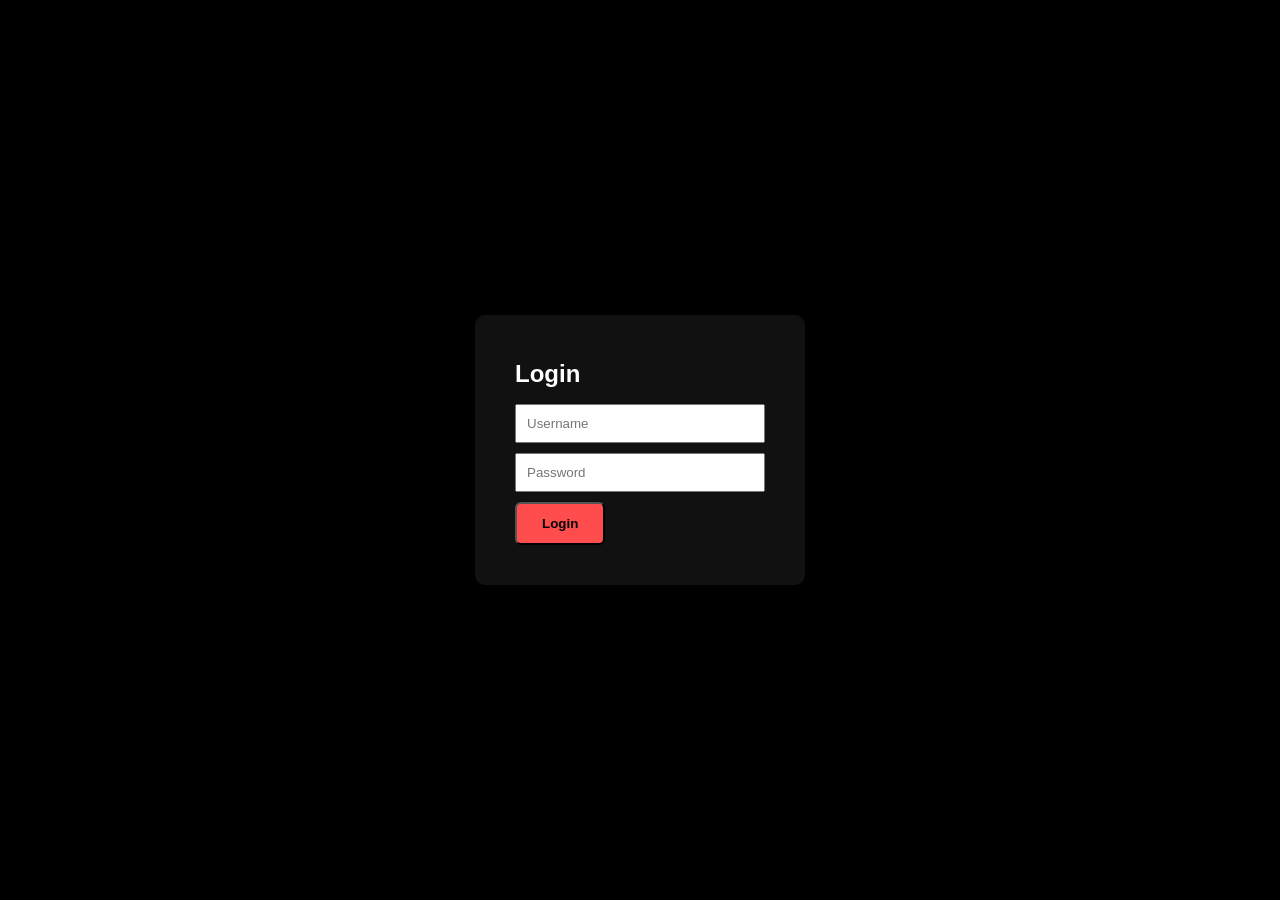
==== commit 515355cb: "Update index.html" ====
--- a/index.html
+++ b/index.html
@@ -1,7 +1,7 @@
 <!DOCTYPE html>
 <html>
 <head>
-<title>Home</title>
+<title>Dipansh Fitness</title>
 <link rel="stylesheet" href="style.css">
 </head>
 
@@ -9,34 +9,264 @@
 
 <header>
 <div class="logo">Dipansh <span>Fitness</span></div>
+
 <div id="menu-icon">☰</div>
 
 <ul class="navbar">
 <li><a href="index.html">Home</a></li>
-<li><a href="services.html">Services</a></li>
-<li><a href="about.html">About</a></li>
-<li><a href="pricing.html">Pricing</a></li>
-<li><a href="review.html">Review</a></li>
+<li><a href="Services.html">Services</a></li>
+<li><a href="About.html">About</a></li>
+<li><a href="Pricing.html">Pricing</a></li>
+<li><a href="Review.html">Reviews</a></li>
 <li><a href="login.html">Login</a></li>
 </ul>
-
-<button onclick="logout()" class="btn">Logout</button>
 </header>
 
-<section class="home">
-<div class="home-text">
-<h1>Build Your Dream Physique 💪</h1>
-<p>Train hard. Stay consistent.</p>
-
-<a href="#" class="btn">Join Us</a>
-<a href="tel:+919876543210" class="btn btn-outline">Call</a>
-</div>
-
-<img src="images/Home.png" class="hero-img">
-</section>
+<!-- HERO -->
+<section class="hero">
+
+<div class="hero-text">
+<h1>BUILD YOUR <span>DREAM BODY</span></h1>
+<p>Train insane or remain the same. Your journey starts here.</p>
+
+<div class="hero-buttons">
+<a href="#" class="btn">Join Now</a>
+<a href="tel:+919876543210" class="btn-outline">Call Now</a>
+</div>
+</div>
+
+<div class="hero-img">
+<img src="images/Home.png">
+</div>
+
+</section>
+
+<!-- FEATURES -->
+<section class="features">
+<h2 class="heading">Why Choose Us</h2>
+
+<div class="grid">
+
+<div class="card">
+<img src="images/1.jpg">
+<h3>Modern Equipment</h3>
+<p>Top class imported machines</p>
+</div>
+
+<div class="card">
+<img src="images/2.jpg">
+<h3>Certified Trainers</h3>
+<p>Professional guidance</p>
+</div>
+
+<div class="card">
+<img src="images/3.jpg">
+<h3>Diet Plans</h3>
+<p>Personalized nutrition</p>
+</div>
+
+<div class="card">
+<img src="images/4.jpg">
+<h3>Cardio Zone</h3>
+<p>Fat burning workouts</p>
+</div>
+
+</div>
+</section>
+
+<!-- ABOUT PREVIEW -->
+<section class="about-preview">
+
+<div class="about-img">
+<img src="images/5.jpg">
+</div>
+
+<div class="about-text">
+<h2>About Our Gym</h2>
+<p>
+We are not just a gym, we are a transformation center.
+With years of experience, we help people achieve
+their dream physique with proper training and discipline.
+</p>
+
+<a href="about.html" class="btn">Read More</a>
+</div>
+
+</section>
+
+<!-- SERVICES PREVIEW -->
+<section class="services-preview">
+
+<h2 class="heading">Our Services</h2>
+
+<div class="grid">
+
+<div class="card">
+<img src="images/6.jpg">
+<h3>Strength Training</h3>
+</div>
+
+<div class="card">
+<img src="images/7.jpg">
+<h3>Bodybuilding</h3>
+</div>
+
+<div class="card">
+<img src="images/8.jpg">
+<h3>Weight Loss</h3>
+</div>
+
+<div class="card">
+<img src="images/9.jpg">
+<h3>Yoga & Flexibility</h3>
+</div>
+
+</div>
+
+<a href="services.html" class="btn center-btn">Explore More</a>
+
+</section>
+
+<!-- TRAINERS -->
+<section class="trainers">
+
+<h2 class="heading">Meet Our Trainers</h2>
+
+<div class="grid">
+
+<div class="card">
+<img src="images/10.jpg">
+<h3>Strength Coach</h3>
+<p>Expert in muscle building</p>
+</div>
+
+<div class="card">
+<img src="images/11.jpg">
+<h3>Cardio Specialist</h3>
+<p>Fat loss expert</p>
+</div>
+
+<div class="card">
+<img src="images/12.jpg">
+<h3>Yoga Trainer</h3>
+<p>Flexibility & balance</p>
+</div>
+
+</div>
+
+</section>
+
+<!-- STATS -->
+<section class="stats">
+
+<div class="stat">
+<h1>1000+</h1>
+<p>Happy Members</p>
+</div>
+
+<div class="stat">
+<h1>20+</h1>
+<p>Professional Trainers</p>
+</div>
+
+<div class="stat">
+<h1>15+</h1>
+<p>Years Experience</p>
+</div>
+
+<div class="stat">
+<h1>50+</h1>
+<p>Machines</p>
+</div>
+
+</section>
+
+<!-- PRICING PREVIEW -->
+<section class="pricing-preview">
+
+<h2 class="heading">Membership Plans</h2>
+
+<div class="grid">
+
+<div class="card">
+<h3>Basic</h3>
+<h2>₹999</h2>
+<p>Gym Access</p>
+</div>
+
+<div class="card">
+<h3>Pro</h3>
+<h2>₹1999</h2>
+<p>Gym + Trainer</p>
+</div>
+
+<div class="card">
+<h3>Premium</h3>
+<h2>₹3499</h2>
+<p>All Services</p>
+</div>
+
+</div>
+
+<a href="pricing.html" class="btn center-btn">View Plans</a>
+
+</section>
+
+<!-- REVIEWS -->
+<section class="reviews">
+
+<h2 class="heading">Client Reviews</h2>
+
+<div class="grid">
+
+<div class="card">
+<p>⭐ Best gym experience. Highly recommended.</p>
+</div>
+
+<div class="card">
+<p>⭐ Trainers are very supportive.</p>
+</div>
+
+<div class="card">
+<p>⭐ Amazing environment and equipment.</p>
+</div>
+
+</div>
+
+</section>
+
+<!-- FOOTER -->
+<footer>
+
+<div class="footer-content">
+
+<div>
+<h3>Dipansh Fitness</h3>
+<p>Your transformation partner</p>
+</div>
+
+<div>
+<h3>Quick Links</h3>
+<p>Home</p>
+<p>Services</p>
+<p>Pricing</p>
+</div>
+
+<div>
+<h3>Contact</h3>
+<p>+91 9876543210</p>
+<p>India</p>
+</div>
+
+</div>
+
+<p class="copyright">© 2026 All Rights Reserved</p>
+
+</footer>
 
 <a href="tel:+919876543210" class="call-btn">📞</a>
 
 <script src="script.js"></script>
+
 </body>
 </html>
--- a/style.css
+++ b/style.css
@@ -1,66 +1,90 @@
+/* RESET */
 *{
     margin:0;
     padding:0;
     box-sizing:border-box;
     font-family: 'Poppins', sans-serif;
-}
-
+    scroll-behavior:smooth;
+}
+
+/* BODY */
 body{
-    background: linear-gradient(#000,#0a0a0a);
+    background:#000;
     color:#fff;
+    line-height:1.6;
 }
 
 /* HEADER */
 header{
     position:fixed;
+    top:0;
+    left:0;
     width:100%;
-    top:0;
     display:flex;
     justify-content:space-between;
     align-items:center;
-    padding:1.5rem 8%;
-    background:rgba(0,0,0,0.6);
-    backdrop-filter: blur(10px);
+    padding:20px 8%;
+    background:rgba(0,0,0,0.9);
     z-index:1000;
 }
 
 .logo{
-    font-size:2rem;
+    font-size:28px;
     font-weight:800;
 }
 
-.logo span{color:#e4764a;}
+.logo span{
+    color:#ff4d4d;
+}
 
 .navbar{
     display:flex;
-    gap:2rem;
     list-style:none;
+    gap:30px;
 }
 
 .navbar a{
     color:#fff;
     text-decoration:none;
-}
-
-.navbar a:hover{color:#e4764a;}
-
+    font-size:16px;
+    transition:0.3s;
+}
+
+.navbar a:hover{
+    color:#ff4d4d;
+}
+
+/* MOBILE MENU */
 #menu-icon{
     display:none;
-    font-size:2rem;
-}
-
-/* BUTTON */
+    font-size:28px;
+    cursor:pointer;
+}
+
+/* BUTTONS */
 .btn{
-    background:#e4764a;
-    padding:10px 20px;
+    display:inline-block;
+    padding:12px 25px;
+    background:#ff4d4d;
     color:#000;
-    border-radius:8px;
+    border-radius:6px;
     text-decoration:none;
+    font-weight:600;
+    transition:0.3s;
+}
+
+.btn:hover{
+    transform:scale(1.05);
 }
 
 .btn-outline{
-    border:2px solid #e4764a;
-    color:#e4764a;
+    display:inline-block;
+    padding:12px 25px;
+    border:2px solid #ff4d4d;
+    color:#ff4d4d;
+    text-decoration:none;
+    border-radius:6px;
+    margin-left:10px;
 }
 
 /* SECTION */
@@ -68,44 +92,59 @@
     padding:100px 8%;
 }
 
-/* HOME */
-.home{
+/* HERO */
+.hero{
     min-height:100vh;
     display:flex;
     align-items:center;
     justify-content:space-between;
     flex-wrap:wrap;
-}
-
-.home-text{
+    gap:40px;
+}
+
+.hero-text{
     max-width:500px;
 }
 
-.home-text h1{
-    font-size:3rem;
-}
-
-.hero-img{
-    width:350px;
+.hero-text h1{
+    font-size:50px;
+    margin-bottom:20px;
+}
+
+.hero-text span{
+    color:#ff4d4d;
+}
+
+.hero-img img{
+    width:380px;
+}
+
+/* HEADINGS */
+.heading{
+    text-align:center;
+    font-size:40px;
+    margin-bottom:40px;
 }
 
 /* GRID */
 .grid{
     display:grid;
     grid-template-columns:repeat(auto-fit,minmax(250px,1fr));
-    gap:20px;
-}
-
+    gap:25px;
+}
+
+/* CARD */
 .card{
     background:#111;
     padding:15px;
     border-radius:10px;
-    transition:0.4s;
+    text-align:center;
+    transition:0.3s;
 }
 
 .card:hover{
     transform:translateY(-10px);
-    box-shadow:0 0 20px #e4764a;
+    box-shadow:0 0 20px #ff4d4d;
 }
 
 .card img{
@@ -113,13 +152,71 @@
     height:200px;
     object-fit:cover;
     border-radius:10px;
-}
-
-/* HEADINGS */
-.heading{
-    text-align:center;
-    margin-bottom:30px;
-    font-size:2.5rem;
+    margin-bottom:10px;
+}
+
+/* ABOUT PREVIEW */
+.about-preview{
+    display:flex;
+    align-items:center;
+    justify-content:space-between;
+    gap:40px;
+    flex-wrap:wrap;
+}
+
+.about-img img{
+    width:400px;
+    border-radius:10px;
+}
+
+.about-text{
+    max-width:500px;
+}
+
+/* CENTER BUTTON */
+.center-btn{
+    display:block;
+    width:200px;
+    margin:30px auto;
+    text-align:center;
+}
+
+/* STATS */
+.stats{
+    display:grid;
+    grid-template-columns:repeat(auto-fit,minmax(200px,1fr));
+    gap:20px;
+    text-align:center;
+    background:#111;
+}
+
+.stat h1{
+    font-size:50px;
+    color:#ff4d4d;
+}
+
+/* REVIEWS */
+.reviews .card{
+    font-size:18px;
+    padding:20px;
+}
+
+/* FOOTER */
+footer{
+    background:#111;
+}
+
+.footer-content{
+    display:flex;
+    justify-content:space-between;
+    padding:40px 8%;
+    flex-wrap:wrap;
+    gap:20px;
+}
+
+footer p{
+    text-align:center;
+    padding:10px;
 }
 
 /* CALL BUTTON */
@@ -127,14 +224,15 @@
     position:fixed;
     bottom:20px;
     right:20px;
-    background:#e4764a;
+    background:#ff4d4d;
     padding:15px;
     border-radius:50%;
+    font-size:20px;
+    text-decoration:none;
     color:#000;
-    text-decoration:none;
-}
-
-/* LOGIN */
+}
+
+/* LOGIN PAGE */
 .login{
     height:100vh;
     display:flex;
@@ -144,20 +242,23 @@
 
 .login form{
     background:#111;
-    padding:30px;
+    padding:40px;
     border-radius:10px;
 }
 
 .login input{
     display:block;
+    width:250px;
+    padding:10px;
     margin:10px 0;
-    padding:10px;
-    width:250px;
-}
-
-/* MOBILE */
+}
+
+/* MOBILE RESPONSIVE */
 @media(max-width:768px){
-    #menu-icon{display:block;}
+
+    #menu-icon{
+        display:block;
+    }
 
     .navbar{
         position:absolute;
@@ -167,12 +268,33 @@
         width:100%;
         background:#111;
         text-align:center;
-    }
-
-    .navbar.active{left:0;}
-
-    .home{
+        padding:20px 0;
+    }
+
+    .navbar.active{
+        left:0;
+    }
+
+    .hero{
         flex-direction:column;
         text-align:center;
     }
-}
+
+    .hero-img img{
+        width:260px;
+    }
+
+    .about-preview{
+        flex-direction:column;
+        text-align:center;
+    }
+
+    .about-img img{
+        width:100%;
+    }
+
+    .footer-content{
+        flex-direction:column;
+        text-align:center;
+    }
+}
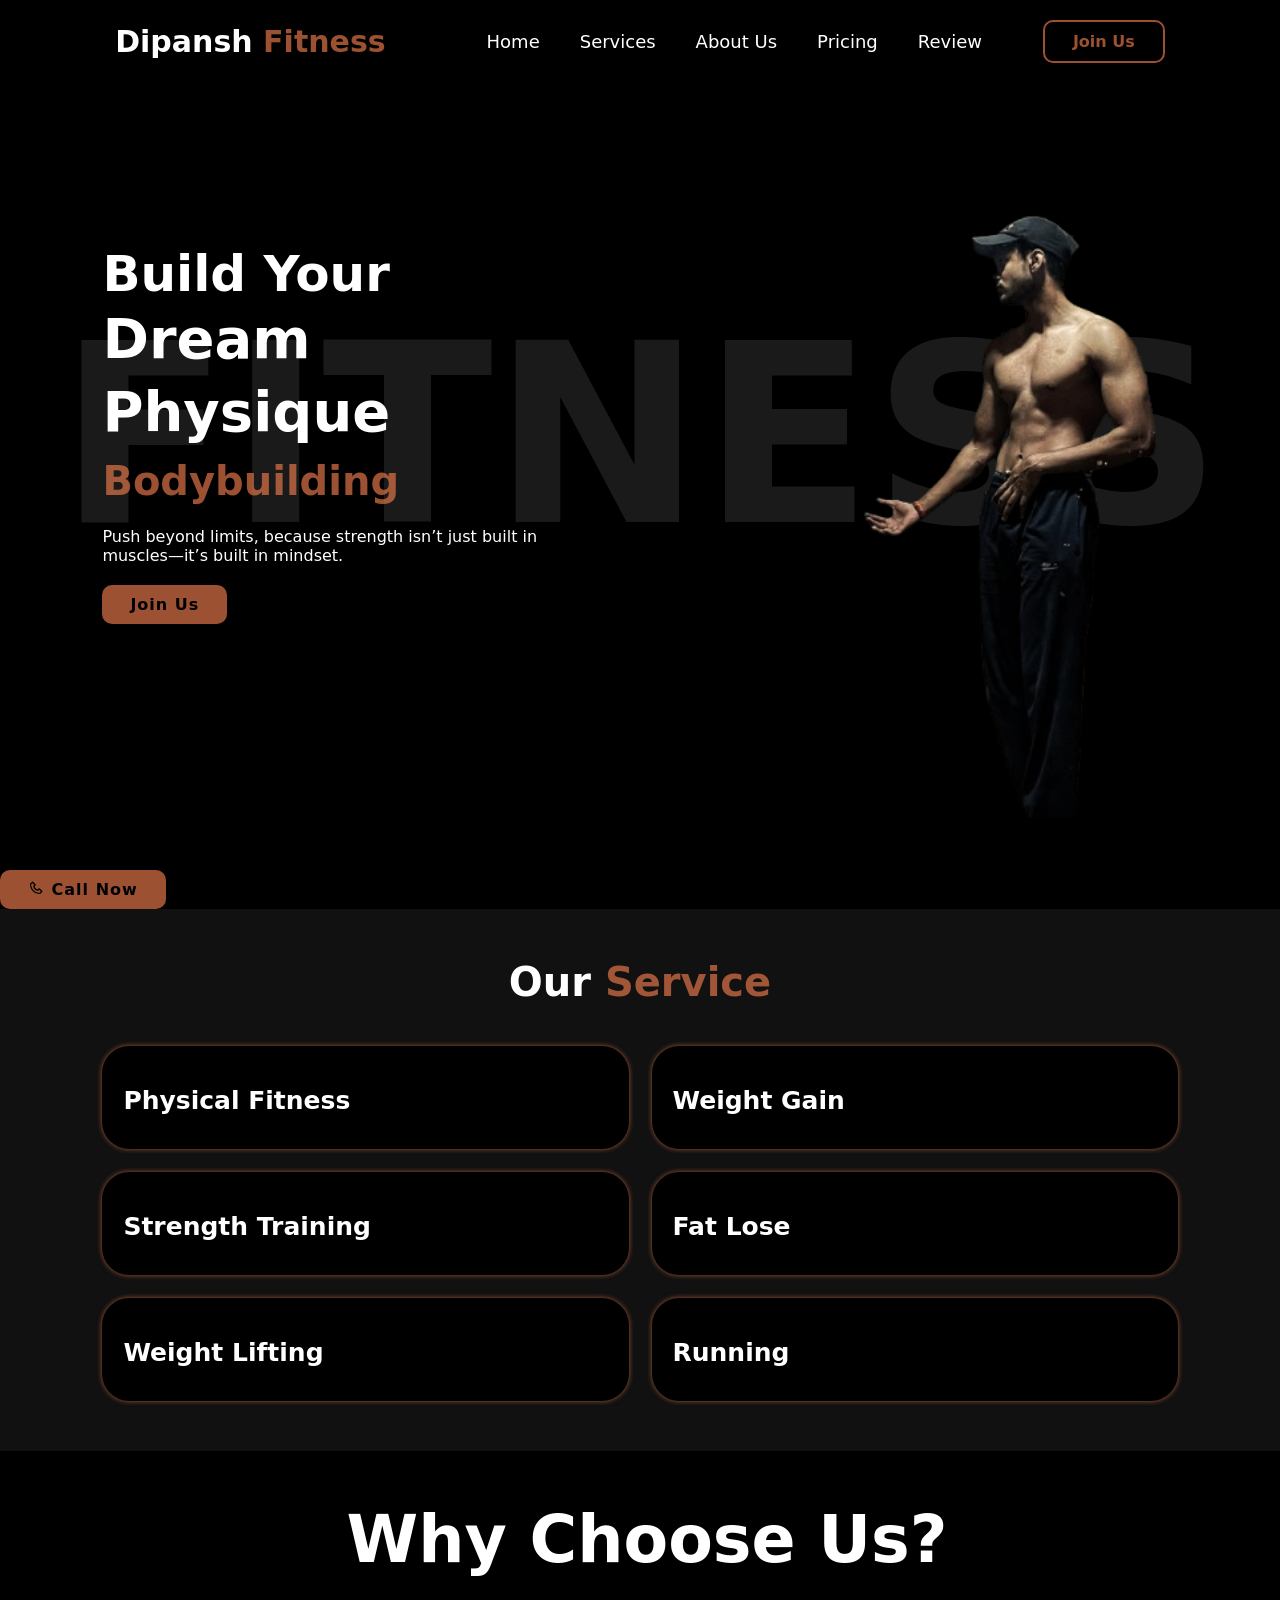
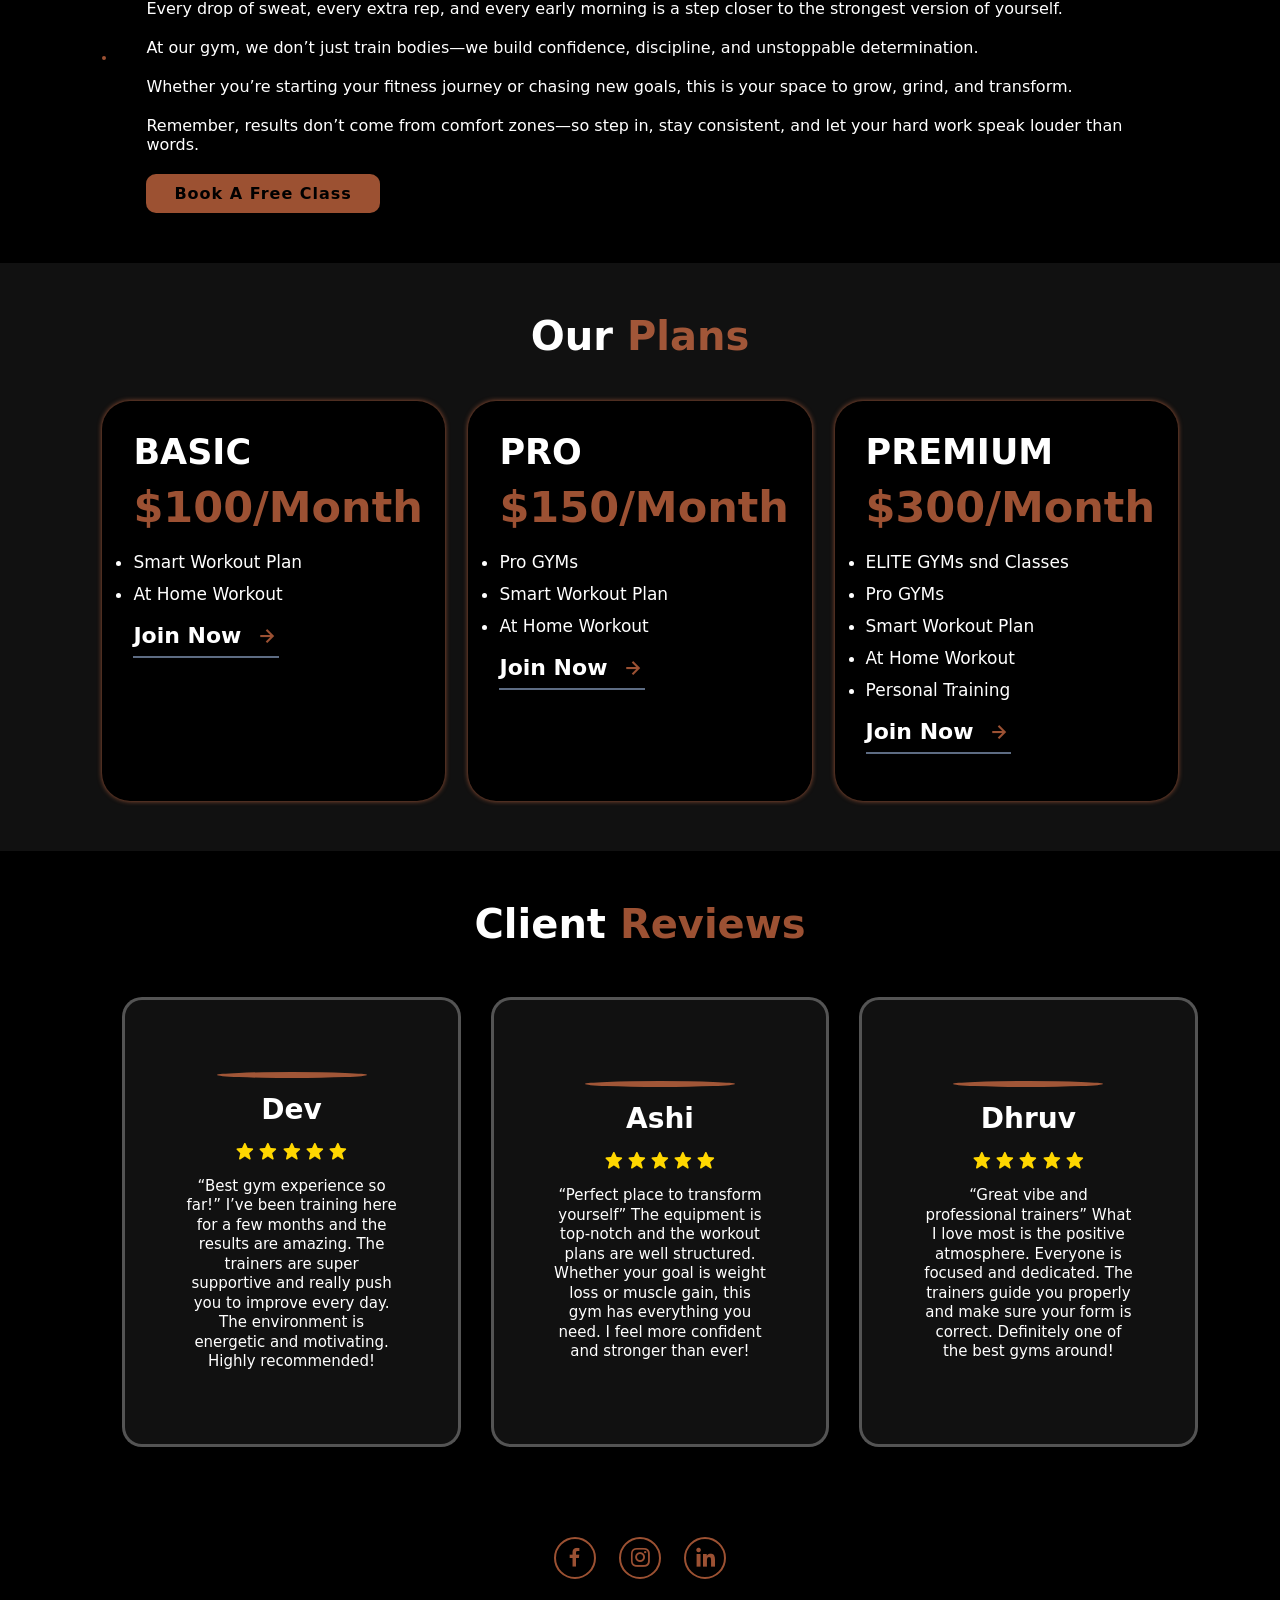
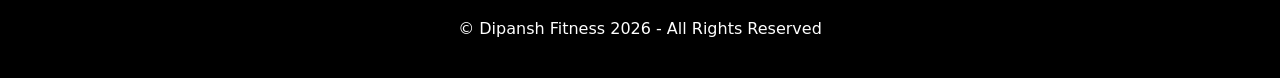
==== commit 172b2428: "Update index.html" ====
--- a/index.html
+++ b/index.html
@@ -1,272 +1,206 @@
 <!DOCTYPE html>
-<html>
+<html lang="en">
 <head>
-<title>Dipansh Fitness</title>
-<link rel="stylesheet" href="style.css">
+    <meta charset="UTF-8">
+    <meta name="viewport" content="width=device-width, initial-scale=1.0">
+    <link rel="stylesheet" href="https://unpkg.com/boxicons@2.1.4/css/boxicons.min.css">
+    <link rel="stylesheet" href="style.css">
+    <link rel="stylesheet" href="Services.html">
+    <title>Dipansh Fitness</title>
 </head>
-
 <body>
-
-<header>
-<div class="logo">Dipansh <span>Fitness</span></div>
-
-<div id="menu-icon">☰</div>
-
-<ul class="navbar">
-<li><a href="index.html">Home</a></li>
-<li><a href="Services.html">Services</a></li>
-<li><a href="About.html">About</a></li>
-<li><a href="Pricing.html">Pricing</a></li>
-<li><a href="Review.html">Reviews</a></li>
-<li><a href="login.html">Login</a></li>
-</ul>
-</header>
-
-<!-- HERO -->
-<section class="hero">
-
-<div class="hero-text">
-<h1>BUILD YOUR <span>DREAM BODY</span></h1>
-<p>Train insane or remain the same. Your journey starts here.</p>
-
-<div class="hero-buttons">
-<a href="#" class="btn">Join Now</a>
-<a href="tel:+919876543210" class="btn-outline">Call Now</a>
-</div>
-</div>
-
-<div class="hero-img">
-<img src="images/Home.png">
-</div>
-
-</section>
-
-<!-- FEATURES -->
-<section class="features">
-<h2 class="heading">Why Choose Us</h2>
-
-<div class="grid">
-
-<div class="card">
-<img src="images/1.jpg">
-<h3>Modern Equipment</h3>
-<p>Top class imported machines</p>
-</div>
-
-<div class="card">
-<img src="images/2.jpg">
-<h3>Certified Trainers</h3>
-<p>Professional guidance</p>
-</div>
-
-<div class="card">
-<img src="images/3.jpg">
-<h3>Diet Plans</h3>
-<p>Personalized nutrition</p>
-</div>
-
-<div class="card">
-<img src="images/4.jpg">
-<h3>Cardio Zone</h3>
-<p>Fat burning workouts</p>
-</div>
-
-</div>
-</section>
-
-<!-- ABOUT PREVIEW -->
-<section class="about-preview">
-
-<div class="about-img">
-<img src="images/5.jpg">
-</div>
-
-<div class="about-text">
-<h2>About Our Gym</h2>
-<p>
-We are not just a gym, we are a transformation center.
-With years of experience, we help people achieve
-their dream physique with proper training and discipline.
-</p>
-
-<a href="about.html" class="btn">Read More</a>
-</div>
-
-</section>
-
-<!-- SERVICES PREVIEW -->
-<section class="services-preview">
-
-<h2 class="heading">Our Services</h2>
-
-<div class="grid">
-
-<div class="card">
-<img src="images/6.jpg">
-<h3>Strength Training</h3>
-</div>
-
-<div class="card">
-<img src="images/7.jpg">
-<h3>Bodybuilding</h3>
-</div>
-
-<div class="card">
-<img src="images/8.jpg">
-<h3>Weight Loss</h3>
-</div>
-
-<div class="card">
-<img src="images/9.jpg">
-<h3>Yoga & Flexibility</h3>
-</div>
-
-</div>
-
-<a href="services.html" class="btn center-btn">Explore More</a>
-
-</section>
-
-<!-- TRAINERS -->
-<section class="trainers">
-
-<h2 class="heading">Meet Our Trainers</h2>
-
-<div class="grid">
-
-<div class="card">
-<img src="images/10.jpg">
-<h3>Strength Coach</h3>
-<p>Expert in muscle building</p>
-</div>
-
-<div class="card">
-<img src="images/11.jpg">
-<h3>Cardio Specialist</h3>
-<p>Fat loss expert</p>
-</div>
-
-<div class="card">
-<img src="images/12.jpg">
-<h3>Yoga Trainer</h3>
-<p>Flexibility & balance</p>
-</div>
-
-</div>
-
-</section>
-
-<!-- STATS -->
-<section class="stats">
-
-<div class="stat">
-<h1>1000+</h1>
-<p>Happy Members</p>
-</div>
-
-<div class="stat">
-<h1>20+</h1>
-<p>Professional Trainers</p>
-</div>
-
-<div class="stat">
-<h1>15+</h1>
-<p>Years Experience</p>
-</div>
-
-<div class="stat">
-<h1>50+</h1>
-<p>Machines</p>
-</div>
-
-</section>
-
-<!-- PRICING PREVIEW -->
-<section class="pricing-preview">
-
-<h2 class="heading">Membership Plans</h2>
-
-<div class="grid">
-
-<div class="card">
-<h3>Basic</h3>
-<h2>₹999</h2>
-<p>Gym Access</p>
-</div>
-
-<div class="card">
-<h3>Pro</h3>
-<h2>₹1999</h2>
-<p>Gym + Trainer</p>
-</div>
-
-<div class="card">
-<h3>Premium</h3>
-<h2>₹3499</h2>
-<p>All Services</p>
-</div>
-
-</div>
-
-<a href="pricing.html" class="btn center-btn">View Plans</a>
-
-</section>
-
-<!-- REVIEWS -->
-<section class="reviews">
-
-<h2 class="heading">Client Reviews</h2>
-
-<div class="grid">
-
-<div class="card">
-<p>⭐ Best gym experience. Highly recommended.</p>
-</div>
-
-<div class="card">
-<p>⭐ Trainers are very supportive.</p>
-</div>
-
-<div class="card">
-<p>⭐ Amazing environment and equipment.</p>
-</div>
-
-</div>
-
-</section>
-
-<!-- FOOTER -->
-<footer>
-
-<div class="footer-content">
-
-<div>
-<h3>Dipansh Fitness</h3>
-<p>Your transformation partner</p>
-</div>
-
-<div>
-<h3>Quick Links</h3>
-<p>Home</p>
-<p>Services</p>
-<p>Pricing</p>
-</div>
-
-<div>
-<h3>Contact</h3>
-<p>+91 9876543210</p>
-<p>India</p>
-</div>
-
-</div>
-
-<p class="copyright">© 2026 All Rights Reserved</p>
-
-</footer>
-
-<a href="tel:+919876543210" class="call-btn">📞</a>
-
-<script src="script.js"></script>
-
+    <!----Header Sectioon Code-->
+    <header>
+            <a href="#" class="logo">Dipansh <span>Fitness</span></a>
+            <div class="bx bx-menu" id="menu-icon"></div>
+            <ul class="navbar">
+                <li><a href="#home">Home</a></li>
+                <li><a href="Services.html">Services</a></li>
+                <li><a href="About.html">About Us</a></li>
+                <li><a href="Pricing.html">Pricing</a></li>
+                <li><a href="Review.html">Review</a></li>
+            </ul>
+            <div class="top-btn">
+                <a href="login.html" class="nav-btn">Join Us</a>
+            </div>
+    </header>
+    <!----Home Sectioon Code-->
+    <section class="home" id="home">
+        <div class="home-content">
+            <h3>Build Your</h3>
+            <h1>Dream Physique</h1>
+            <h3><span class="multiple-text">Bodybuilding</span></h3>
+            <p>Push beyond limits, because strength isn’t just built in muscles—it’s built in mindset. </p>
+            <a href="#" class="btn">Join Us</a>
+        </div>
+        <div class="home-img">
+                <img src="Home.png " alt="Home Image">
+            </div>
+     
+    </section>
+           <a href="tel:8447808633" class="btn">
+    <i class='bx bx-phone'></i> Call Now</a>
+    <!-- Service Section Code -->
+     <section class="services" id="services">
+        <h2 class="heading">Our <span>Service</span></h2>
+        <div class="services-content">
+            <div class="row">
+                <img src="12.jpg" alt="">
+                <h4>Physical Fitness</h4>
+            </div>
+            <div class="row">
+                <img src="8.jpg" alt="">
+                <h4>Weight Gain</h4>
+            </div>
+            <div class="row">
+                <img src="6.jpg" alt="">
+                <h4>Strength Training</h4>
+            </div>
+            <div class="row">
+                <img src="3.jpg" alt="">
+                <h4>Fat Lose</h4>
+            </div>
+            <div class="row">
+                <img src="9.jpg" alt="">
+                <h4>Weight Lifting</h4>
+            </div>
+            <div class="row">
+                <img src="16.jpg" alt="">
+                <h4>Running</h4>
+            </div>
+        </div>
+     </section>
+    <!-- About Section Code -->
+    <section class="about" id="about">
+        <div class="about-img">
+            <img src="7.jpeg" alt="">
+        </div>
+        <div class="about-content">
+            <h2 class="heading">Why Choose Us?</h2>
+            <p>Every drop of sweat, every extra rep, and every
+                early morning is a step closer to the strongest
+                version of yourself.</p>
+                <p>At our gym, we don’t just train bodies—we build 
+                confidence, discipline, and unstoppable determination.</p>
+                <p>Whether you’re starting your fitness journey or chasing new goals,
+                 this is your space to grow, grind, and transform.</p>
+                <p>Remember, results don’t come from comfort zones—so step in, stay 
+                consistent, and let your hard work speak louder than words.</p>
+                <a href="#" class="btn">Book A Free Class</a> 
+        </div>
+    </section>
+    <!-- Pricing Section Code -->
+     <section class="plans" id="plans">
+        <h2 class="heading">Our <span>Plans</span></h2>
+        <div class="plans-content">
+            <div class="box">
+                <h3>BASIC</h3>
+                <h2><span>$100/Month</span></h2>
+                <ul>
+                    <li>Smart Workout Plan</li>
+                    <li>At Home Workout</li>
+                </ul>
+                <a href="#">
+                    Join Now
+                    <i class="bx bx-right-arrow-alt"></i>
+                </a>
+            </div>
+            <div class="box">
+                <h3>PRO</h3>
+                <h2><span>$150/Month</span></h2>
+                <ul>
+                    <li>Pro GYMs</li>
+                    <li>Smart Workout Plan</li>
+                    <li>At Home Workout</li>
+                </ul>
+                <a href="#">
+                    Join Now
+                    <i class="bx bx-right-arrow-alt"></i>
+                </a>
+            </div>
+            <div class="box">
+                <h3>PREMIUM</h3>
+                <h2><span>$300/Month</span></h2>
+                <ul>
+                    <li>ELITE GYMs snd Classes</li>
+                    <li>Pro GYMs</li>
+                    <li>Smart Workout Plan</li>
+                    <li>At Home Workout</li>
+                    <li>Personal Training</li>
+                </ul>
+                <a href="#">
+                    Join Now
+                    <i class="bx bx-right-arrow-alt"></i>
+                </a>
+            </div>
+        </div>
+     </section>
+     <!-- Review Section Code -->
+      <section class="review" id="review">
+        <div class="review-box">
+            <h2 class="heading">Client <span>Reviews</span></h2>
+            <div class="wrapper">
+                <div class="review-item">
+                    <img src="r1.jpg" alt="">
+                    <h2>Dev</h2>
+                    <div class="rating">
+                        <i class="bx bxs-star" id="Star"></i>
+                        <i class="bx bxs-star" id="Star"></i>
+                        <i class="bx bxs-star" id="Star"></i>
+                        <i class="bx bxs-star" id="Star"></i>
+                        <i class="bx bxs-star" id="Star"></i>
+                    </div>
+                    <p>“Best gym experience so far!”
+                        I’ve been training here for a few months and the results 
+                        are amazing. The trainers are super supportive and really 
+                        push you to improve every day. The environment is energetic
+                        and motivating. Highly recommended!</p>
+                </div>
+                <div class="review-item">
+                    <img src="r3.jpg" alt="">
+                    <h2>Ashi</h2>
+                    <div class="rating">
+                        <i class="bx bxs-star" id="Star"></i>
+                        <i class="bx bxs-star" id="Star"></i>
+                        <i class="bx bxs-star" id="Star"></i>
+                        <i class="bx bxs-star" id="Star"></i>
+                        <i class="bx bxs-star" id="Star"></i>
+                    </div>
+                    <p>“Perfect place to transform yourself”
+                        The equipment is top-notch and the workout plans are well 
+                        structured. Whether your goal is weight loss or muscle gain,
+                        this gym has everything you need. I feel more confident and
+                        stronger than ever!</p>
+                </div>
+                <div class="review-item">
+                    <img src="r2.jpg" alt="">
+                    <h2>Dhruv</h2>
+                    <div class="rating">
+                        <i class="bx bxs-star" id="Star"></i>
+                        <i class="bx bxs-star" id="Star"></i>
+                        <i class="bx bxs-star" id="Star"></i>
+                        <i class="bx bxs-star" id="Star"></i>
+                        <i class="bx bxs-star" id="Star"></i>
+                    </div>
+                    <p>“Great vibe and professional trainers”
+                        What I love most is the positive atmosphere. Everyone is 
+                        focused and dedicated. The trainers guide you properly and 
+                        make sure your form is correct. Definitely one of the best
+                        gyms around!</p>
+                </div>
+            </div>
+        </div>
+      </section>
+      <!-- Footer Section Code -->
+       <footer class="footer">
+            <div class="social">
+                <a href="#"><i class="bx bxl-facebook"></i></a>
+                <a href="#"><i class="bx bxl-instagram"></i></a>
+                <a href="#"><i class="bx bxl-linkedin"></i></a>
+            </div>
+            <p class="copyright">
+                &copy; Dipansh Fitness 2026 - All Rights Reserved
+            </p>
+       </footer>
 </body>
 </html>
--- a/style.css
+++ b/style.css
@@ -1,300 +1,660 @@
-/* RESET */
 *{
-    margin:0;
-    padding:0;
-    box-sizing:border-box;
-    font-family: 'Poppins', sans-serif;
-    scroll-behavior:smooth;
-}
-
-/* BODY */
+    margin: 0;
+    padding: 0;
+    box-sizing: border-box;
+    text-decoration: none;
+    list-style: none;
+    border: none;
+    outline: none;
+    scroll-behavior: smooth;
+    font-family: system-ui, -apple-system,  sans-serif;
+}
+html{
+    font-size: 62.5%;
+}
+
+.sub{
+    color:#aaa;
+    margin-top:1rem;
+    font-size:1.6rem;
+    text-align:center;
+}
+:root{
+    --bg-color: #000;
+    --snd-bg-color: #111;
+    --text-color: #fff;
+    --main-color: #e4764aaf;
+}
+
+html{
+    font-size: 62.5%;
+}
+
 body{
-    background:#000;
-    color:#fff;
-    line-height:1.6;
-}
-
-/* HEADER */
+    background: var(--bg-color);
+    color: var(--text-color);
+}
+
+section{
+    padding: 10rem 8% 2rem;
+}
+
+/* Header Section Code */
+
 header{
-    position:fixed;
-    top:0;
-    left:0;
-    width:100%;
-    display:flex;
-    justify-content:space-between;
-    align-items:center;
-    padding:20px 8%;
-    background:rgba(0,0,0,0.9);
-    z-index:1000;
+    position: fixed;
+    width: 100%;
+    top: 0;
+    right: 0;
+    z-index: 1000;
+    display: flex;
+    justify-content: space-between;
+    align-items: center;
+    padding: 2rem 9%;
+    background: rgba(0, 0, 0, 0.5);
+    backdrop-filter: blur(10px);
+    transition: all 0.5s ease;
 }
 
 .logo{
-    font-size:28px;
-    font-weight:800;
-}
-
-.logo span{
-    color:#ff4d4d;
+    font-size: 3rem;
+    color: var(--text-color);
+    font-weight: 800;
+    cursor: pointer;
+    transition: 0.3s ease-in-out;
+}
+
+.logo:hover{
+    transform: scale(1.1);
+}
+
+span{
+    color: var(--main-color);
 }
 
 .navbar{
-    display:flex;
-    list-style:none;
-    gap:30px;
+    display: flex;
 }
 
 .navbar a{
-    color:#fff;
-    text-decoration:none;
-    font-size:16px;
-    transition:0.3s;
-}
-
-.navbar a:hover{
-    color:#ff4d4d;
-}
-
-/* MOBILE MENU */
+    font-size: 1.8rem;
+    font-weight: 500;
+    color: var(--text-color);
+    margin-left: 4rem;
+    transition: all 0.5s ease;
+    border-bottom: 3px solid transparent;
+}
+
+.navbar a:hover,
+.navbar a.active{
+    color: var(--main-color);
+    border-bottom: 3px solid var(--main-color);
+}
+
+.nav-btn{
+    display: inline-block;
+    padding: 1rem 2.8rem;
+    background: transparent;
+    color: var(--main-color);
+    border: 2px solid var(--main-color);
+    border-radius: 1rem;
+    font-size: 1.6rem;
+    font-weight: 600;
+    transition: all 0.5s ease;
+}
+
+.nav-btn:hover{
+    background: var(--main-color);
+    color: var(--text-color);
+    box-shadow: 0 0 18px var(--main-color);
+}
+
 #menu-icon{
-    display:none;
-    font-size:28px;
-    cursor:pointer;
-}
-
-/* BUTTONS */
+    font-size: 3.6rem;
+    color: var(--main-color);
+    cursor: pointer;
+    display: none;
+}
+
+/* Home Section Code*/
+
+.home{
+    display: flex;
+    justify-content: center;
+    align-items: center;
+    position: relative;
+}
+
+.home-content h3{
+    font-size: 5rem;
+    font-weight: 700;
+}
+
+.home-content span{
+    font-size: 4rem;
+    font-weight: 550;
+}
+
+span{
+    color: var(--main-color);
+}
+
+.home-content h1{
+    font-size: 5.6rem;
+    font-weight: 700;
+    line-height: 1.3;
+}
+
+.home-img img{
+    width: 45vw;
+}
+
+.home::before{
+    content: "FITNESS";
+    position: absolute;
+    top: 50%;
+    left: 50%;
+    transform: translate(-50%, -50%);
+    font-size: 25rem;   
+    font-weight: 800;
+    color: var(--text-color);
+    opacity: 0.1;
+    white-space: nowrap;
+    z-index: 0;
+}
+
+.home-content p{
+    font-size: 1.6rem;
+    margin-bottom: 2rem;
+    margin-top: 2rem;
+}
+
+.home-content,
+.home-img{
+    position: relative;
+    z-index: 1;
+}
+
 .btn{
-    display:inline-block;
-    padding:12px 25px;
-    background:#ff4d4d;
-    color:#000;
-    border-radius:6px;
-    text-decoration:none;
-    font-weight:600;
-    transition:0.3s;
+    display: inline-block;
+    padding: 1rem 2.8rem;
+    background: var(--main-color);
+    border-radius: 1rem;
+    box-shadow: none;
+    font-size: 1.6rem;
+    color: var(--bg-color);
+    letter-spacing: 0.1rem;
+    font-weight: 600;
+    transition: 0.5s ease;
 }
 
 .btn:hover{
-    transform:scale(1.05);
-}
-
-.btn-outline{
-    display:inline-block;
-    padding:12px 25px;
-    border:2px solid #ff4d4d;
-    color:#ff4d4d;
-    text-decoration:none;
-    border-radius:6px;
-    margin-left:10px;
-}
-
-/* SECTION */
+    color: var(--text-color);
+    box-shadow: 0 0 1.6rem var(--main-color);
+}
+
+/* Services Section code */
+
+.services{
+    background: var(--snd-bg-color);
+}
+
+.heading{
+    text-align: center;
+    font-size: 6.5rem;
+}
+
+.services-content{
+    display: grid;
+    grid-template-columns: repeat(auto-fit, minmax(350px, auto));
+    align-items: center;
+    gap: 2.3rem;
+    margin-top: 4.1rem;
+}
+
+.row{
+    background: var(--bg-color);
+    border-radius: 27px;
+    border: 1px solid transparent;
+    box-shadow: 0 0 5px var(--main-color);
+    padding: 20px;
+    transition: all 0.5s ease;
+}
+
+.row img{
+    height: auto;
+    width: 100%;
+    border-radius: 27px;
+    margin-bottom: 1.4rem;
+}
+
+.row h4{
+    font-size: 25px;
+    font-weight: 700;
+    margin-bottom: 10px;
+    line-height: 1.4;
+}
+
+.row:hover{
+    border: 1px solid var(--main-color);
+    transform: translateY(-5px) scale(1.04);
+    cursor: pointer;
+}
+
+/* About Section Code */
+
+.about{
+    display: flex;
+    justify-content: center;
+    align-items: center;
+    gap: 1rem;
+}
+
+.about-img img{
+    width: 50vw;
+    border: 2px solid var(--text-color);
+    border-radius: 1rem;
+    transition: 0.5s ease;
+}
+
+.about-img img:hover{
+    transform: scale(1.01);
+    border: 2px solid var(--main-color);
+}
+
+.about-content 
+.heading{
+    text-align: center;
+    font-size: 6.5rem;
+}
+
+.about-content{
+    padding: 0 3rem;
+}
+
+.about-content h2{
+    text-align: left;
+    line-height: 1.2;
+}
+
+.about-content p{
+    font-size: 1.6rem;
+    margin: 2rem 0 2rem;
+}
+
+/* Pricing Section Code */
+
+.plans{
+    background: var(--snd-bg-color);
+}
+
+.plans-content{
+    display: grid;
+    grid-template-columns: repeat(auto-fit, minmax(300px, auto));
+    align-items: center;
+    gap: 2.3rem;
+    margin-top: 4.2rem;
+}
+
+.box{
+    padding: 30px 30px 50px 30px;
+    height: 40rem;
+    background: var(--bg-color);
+    border-radius: 28px;
+    border: 1px solid transparent;
+    box-shadow: 0 0 5px var(--main-color);
+    transition: all 0.5s ease;
+    cursor: pointer;
+}
+
+.box h3{
+    font-size: 35px;
+    font-weight: 600;
+    margin-bottom: 10px;
+}
+
+.box h2{
+    font-size: 43px;
+    font-weight: 700;
+    margin-bottom: 20px;
+}
+
+.box ul li{
+    list-style: disc;
+    font-size: 1.7rem;
+    padding-bottom: 1.2rem;
+}
+
+.box a{
+    display: inline-block;
+    font-size: 22px;
+    line-height: 1.2em;
+    font-weight: 700;
+    padding: 7px 0;
+    color: var(--text-color);
+    border-bottom: 2px solid #5d6c83;
+    transition: all 0.5s ease;
+}
+
+.box i{
+    vertical-align: middle;
+    font-size: 25px;
+    color: var(--main-color);
+    margin-left: 5px;
+}
+
+.box a:hover{
+    border-bottom: 1px solid var(--main-color);
+}
+
+.box:hover{
+    border: 1px solid var(--main-color);
+    transform: translateY(-5px) scale(1.03);
+}
+
+/* Review Section Code */
+
+.review{
+    background: var(--bg-color);
+}
+
+.review-box{
+    background-size: cover;
+    display: flex;
+    justify-content: center;
+    align-items: center;
+    flex-direction: column;
+}
+
+.review .heading{
+    margin-bottom: 5rem;
+}
+
+.review-box img{
+    width: 15rem;
+    border-radius: 50%;
+    border: 3px solid var(--main-color);
+}
+
+.wrapper{
+    display: grid;
+    grid-template-columns: repeat(3, 1fr);
+    gap: 3rem;
+}
+
+.review-item{
+    min-height: 450px;
+    width: 100%;
+    background: var(--snd-bg-color);
+    border: 3px solid rgba(238, 238, 238, 0.3);
+    border-radius: 2rem;
+    margin: 0 2rem;
+    padding: 30px 60px;
+    cursor: pointer;
+    display: flex;
+    flex-direction: column;
+    justify-content: center;
+    align-items: center;
+    gap: 1.5rem;
+    color: #fff;
+    transition: 0.5s ease-in-out;
+}
+
+.review-item:hover{
+    border: 3px solid var(--main-color);
+    transform: translateY(-5px) scale(1.03);
+}
+
+.review-item h2{
+    font-size: 2.8rem;
+}
+
+.review-item p{
+    font-size: 1.5rem;
+    line-height: 1.3;
+    text-align: center;
+}
+
+#Star{
+    color: gold;
+    font-size: 2rem;
+}
+
+/* Footer Section Code */
+
+.footer{
+    position: relative;
+    bottom: 0;
+    width: 100%;
+    padding: 40px 0;
+}
+
+.footer .social{
+    text-align: center;
+    padding-bottom: 20px;
+    color: var(--main-color);
+}
+
+.footer .social a{
+    font-size: 25px;
+    color: var(--main-color);
+    border: 2px solid var(--main-color);
+    width: 42px;
+    height: 42px;
+    line-height: 42px;
+    display: inline-block;
+    text-align: center;
+    border-radius: 50%;
+    margin: 0 10px;
+    transition: 0.3s ease-in-out;
+}
+
+.footer .social a:hover{
+    transform: scale(1.2) translateY(-10px);
+    background: var(--main-color);
+    color: #131313;
+    box-shadow: 0 0 25px var(--main-color);
+}
+
+.footer .copyright{
+    margin-top: 20px;
+    text-align: center;
+    font-size: 16px;
+    color: var(--text-color);
+}
+
+body{
+    min-height: 100vh;
+}
+
+/* SERVICES PAGE FIX */
+
+.services-page{
+    padding: 12rem 8% 5rem;
+    text-align: center;
+}
+
+.sub-heading{
+    font-size: 2rem;
+    margin-top: 1rem;
+    color: #ccc;
+}
+
+.services-container{
+    display: grid;
+    grid-template-columns: repeat(auto-fit, minmax(280px, 1fr));
+    gap: 3rem;
+    margin-top: 5rem;
+}
+
+.service-card{
+    background: var(--snd-bg-color);
+    padding: 3rem;
+    border-radius: 2rem;
+    border: 1px solid transparent;
+    transition: 0.4s ease;
+}
+
+.service-card h3{
+    font-size: 2.5rem;
+    margin-bottom: 1rem;
+}
+
+.service-card p{
+    font-size: 1.6rem;
+    color: #ccc;
+}
+
+.service-card:hover{
+    border: 1px solid var(--main-color);
+    transform: translateY(-8px) scale(1.03);
+    box-shadow: 0 0 15px var(--main-color);
+}
+
 section{
-    padding:100px 8%;
-}
-
-/* HERO */
-.hero{
-    min-height:100vh;
-    display:flex;
-    align-items:center;
-    justify-content:space-between;
-    flex-wrap:wrap;
-    gap:40px;
-}
-
-.hero-text{
-    max-width:500px;
-}
-
-.hero-text h1{
-    font-size:50px;
-    margin-bottom:20px;
-}
-
-.hero-text span{
-    color:#ff4d4d;
-}
-
-.hero-img img{
-    width:380px;
+    padding: 5rem 8%;
+}
+/* ================= CLEAN ABOUT PAGE ================= */
+
+/* REMOVE FULL SCREEN ISSUE */
+section{
+    padding: 5rem 8%;
+}
+
+/* HERO (TOP SECTION) */
+.about-hero{
+    padding: 10rem 8% 4rem;
+    text-align: center;
+}
+
+.about-hero h1{
+    font-size: 4.5rem;
+    line-height: 1.2;
+}
+
+.about-hero p{
+    font-size: 1.8rem;
+    margin-top: 1rem;
+    color: #bbb;
+}
+
+/* MAIN ABOUT */
+.about-page{
+    padding: 4rem 8%;
+}
+
+.about-container{
+    display: flex;
+    align-items: center;
+    justify-content: center;
+    gap: 4rem;
+    flex-wrap: wrap;
+}
+
+.about-img img{
+    width: 380px;
+    max-width: 100%;
+    border-radius: 1.5rem;
+    border: 2px solid var(--main-color);
+}
+
+.about-text{
+    flex: 1;
+    max-width: 600px;
+}
+
+.about-text h2{
+    font-size: 3.5rem;
+    margin-bottom: 1.5rem;
+}
+
+.about-text p{
+    font-size: 1.7rem;
+    margin-bottom: 1rem;
+    color: #ccc;
+    line-height: 1.5;
+}
+
+/* WHY US */
+.why-us{
+    padding: 4rem 8%;
+    text-align: center;
+}
+
+.why-container{
+    display: grid;
+    grid-template-columns: repeat(auto-fit, minmax(220px,1fr));
+    gap: 2rem;
+    margin-top: 2.5rem;
+}
+
+.why-box{
+    background: var(--snd-bg-color);
+    padding: 2.5rem;
+    border-radius: 1.5rem;
+    transition: 0.3s;
+}
+
+.why-box h3{
+    font-size: 2rem;
+    margin-bottom: 0.8rem;
+}
+
+.why-box p{
+    font-size: 1.5rem;
+    color: #bbb;
+}
+
+.why-box:hover{
+    transform: translateY(-5px);
+    box-shadow: 0 0 12px var(--main-color);
+}
+
+/* STATS */
+.stats{
+    padding: 4rem 8%;
+}
+
+.stats-container{
+    display: grid;
+    grid-template-columns: repeat(auto-fit, minmax(150px,1fr));
+    gap: 2rem;
+    text-align: center;
+}
+
+.stat-box h2{
+    font-size: 3rem;
+    color: var(--main-color);
+}
+
+.stat-box p{
+    font-size: 1.5rem;
+}
+
+/* MISSION */
+.mission{
+    padding: 4rem 8%;
+    text-align: center;
+}
+
+.mission-box{
+    margin-top: 2rem;
+    background: var(--snd-bg-color);
+    padding: 3rem;
+    border-radius: 1.5rem;
+    max-width: 800px;
+    margin-left: auto;
+    margin-right: auto;
+}
+
+.mission-box p{
+    font-size: 1.7rem;
+    margin-bottom: 0.8rem;
+    color: #ccc;
 }
 
 /* HEADINGS */
 .heading{
-    text-align:center;
-    font-size:40px;
-    margin-bottom:40px;
-}
-
-/* GRID */
-.grid{
-    display:grid;
-    grid-template-columns:repeat(auto-fit,minmax(250px,1fr));
-    gap:25px;
-}
-
-/* CARD */
-.card{
-    background:#111;
-    padding:15px;
-    border-radius:10px;
-    text-align:center;
-    transition:0.3s;
-}
-
-.card:hover{
-    transform:translateY(-10px);
-    box-shadow:0 0 20px #ff4d4d;
-}
-
-.card img{
-    width:100%;
-    height:200px;
-    object-fit:cover;
-    border-radius:10px;
-    margin-bottom:10px;
-}
-
-/* ABOUT PREVIEW */
-.about-preview{
-    display:flex;
-    align-items:center;
-    justify-content:space-between;
-    gap:40px;
-    flex-wrap:wrap;
-}
-
-.about-img img{
-    width:400px;
-    border-radius:10px;
-}
-
-.about-text{
-    max-width:500px;
-}
-
-/* CENTER BUTTON */
-.center-btn{
-    display:block;
-    width:200px;
-    margin:30px auto;
-    text-align:center;
-}
-
-/* STATS */
-.stats{
-    display:grid;
-    grid-template-columns:repeat(auto-fit,minmax(200px,1fr));
-    gap:20px;
-    text-align:center;
-    background:#111;
-}
-
-.stat h1{
-    font-size:50px;
-    color:#ff4d4d;
-}
-
-/* REVIEWS */
-.reviews .card{
-    font-size:18px;
-    padding:20px;
-}
-
-/* FOOTER */
-footer{
-    background:#111;
-}
-
-.footer-content{
-    display:flex;
-    justify-content:space-between;
-    padding:40px 8%;
-    flex-wrap:wrap;
-    gap:20px;
-}
-
-footer p{
-    text-align:center;
-    padding:10px;
-}
-
-/* CALL BUTTON */
-.call-btn{
-    position:fixed;
-    bottom:20px;
-    right:20px;
-    background:#ff4d4d;
-    padding:15px;
-    border-radius:50%;
-    font-size:20px;
-    text-decoration:none;
-    color:#000;
-}
-
-/* LOGIN PAGE */
-.login{
-    height:100vh;
-    display:flex;
-    justify-content:center;
-    align-items:center;
-}
-
-.login form{
-    background:#111;
-    padding:40px;
-    border-radius:10px;
-}
-
-.login input{
-    display:block;
-    width:250px;
-    padding:10px;
-    margin:10px 0;
-}
-
-/* MOBILE RESPONSIVE */
-@media(max-width:768px){
-
-    #menu-icon{
-        display:block;
-    }
-
-    .navbar{
-        position:absolute;
-        top:70px;
-        left:-100%;
-        flex-direction:column;
-        width:100%;
-        background:#111;
-        text-align:center;
-        padding:20px 0;
-    }
-
-    .navbar.active{
-        left:0;
-    }
-
-    .hero{
-        flex-direction:column;
-        text-align:center;
-    }
-
-    .hero-img img{
-        width:260px;
-    }
-
-    .about-preview{
-        flex-direction:column;
-        text-align:center;
-    }
-
-    .about-img img{
-        width:100%;
-    }
-
-    .footer-content{
-        flex-direction:column;
-        text-align:center;
-    }
-}
+    font-size: 4rem;
+    margin-bottom: 1.5rem;
+}
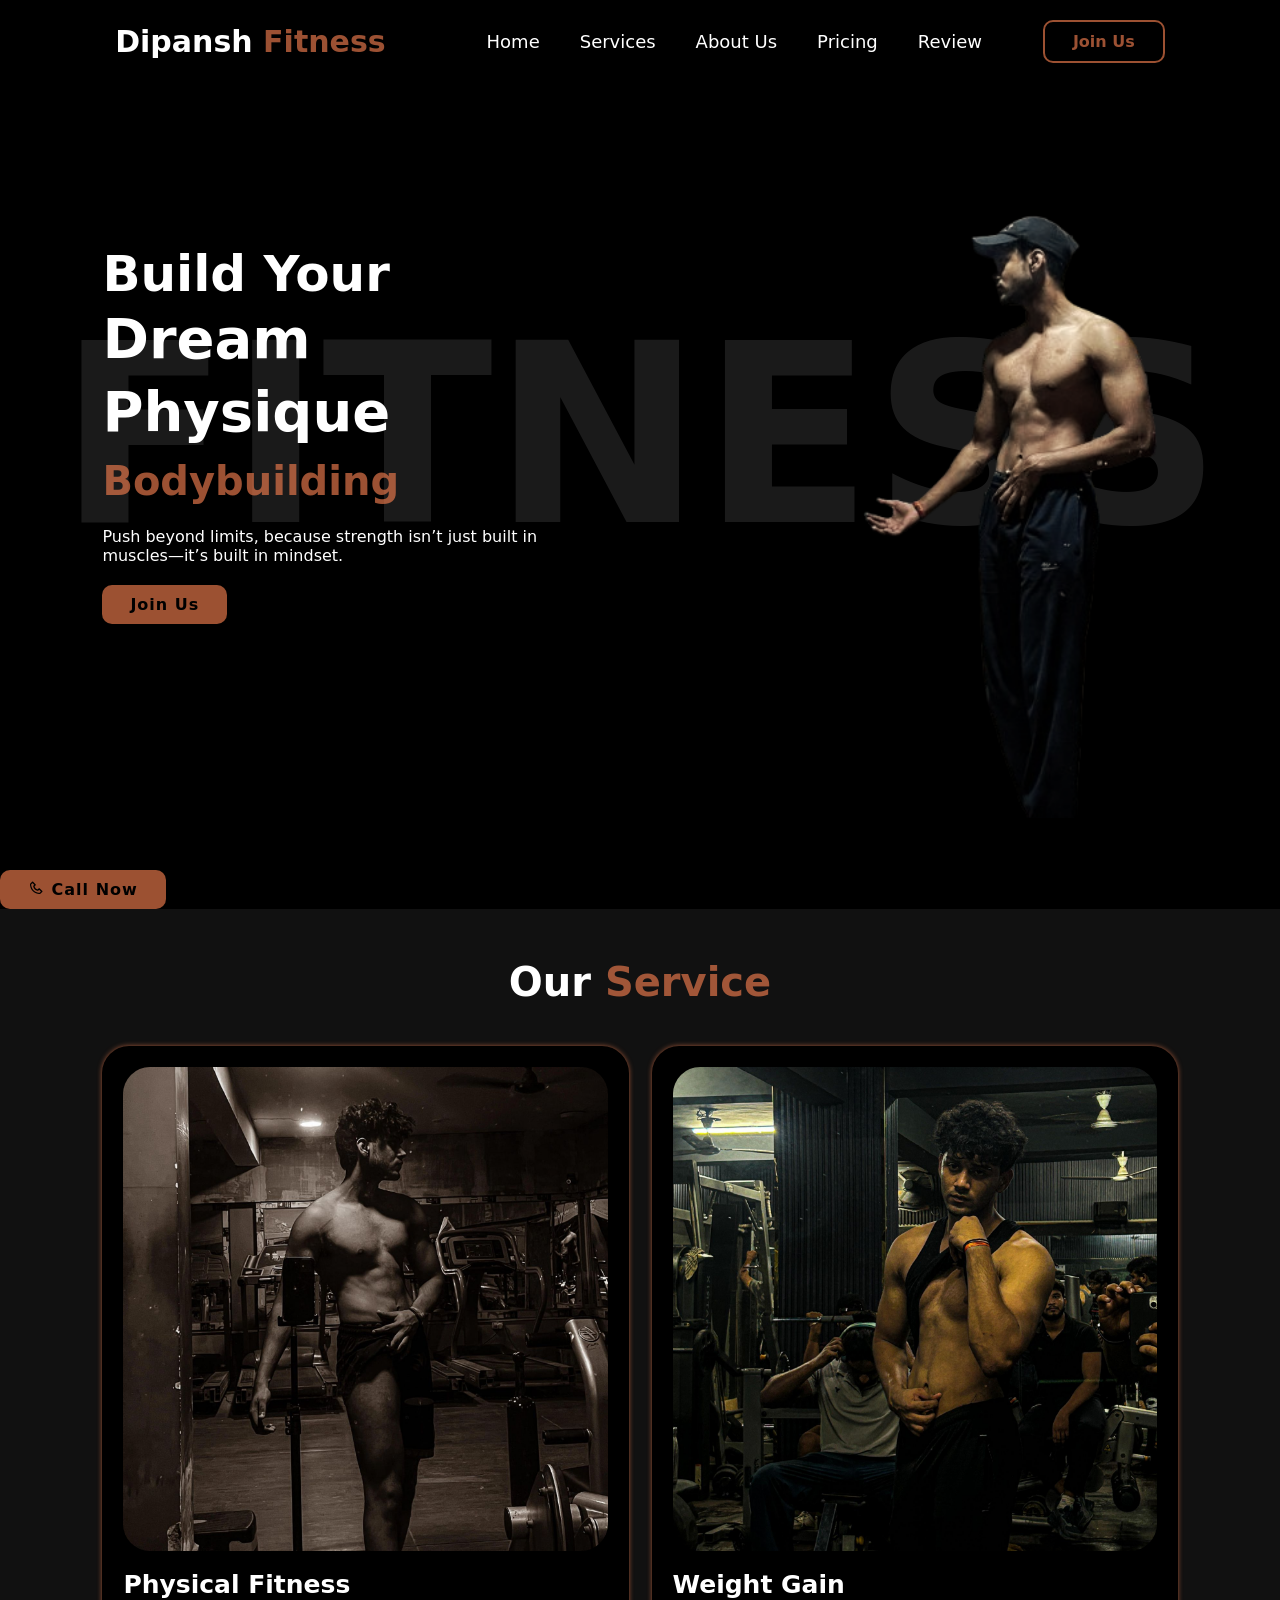
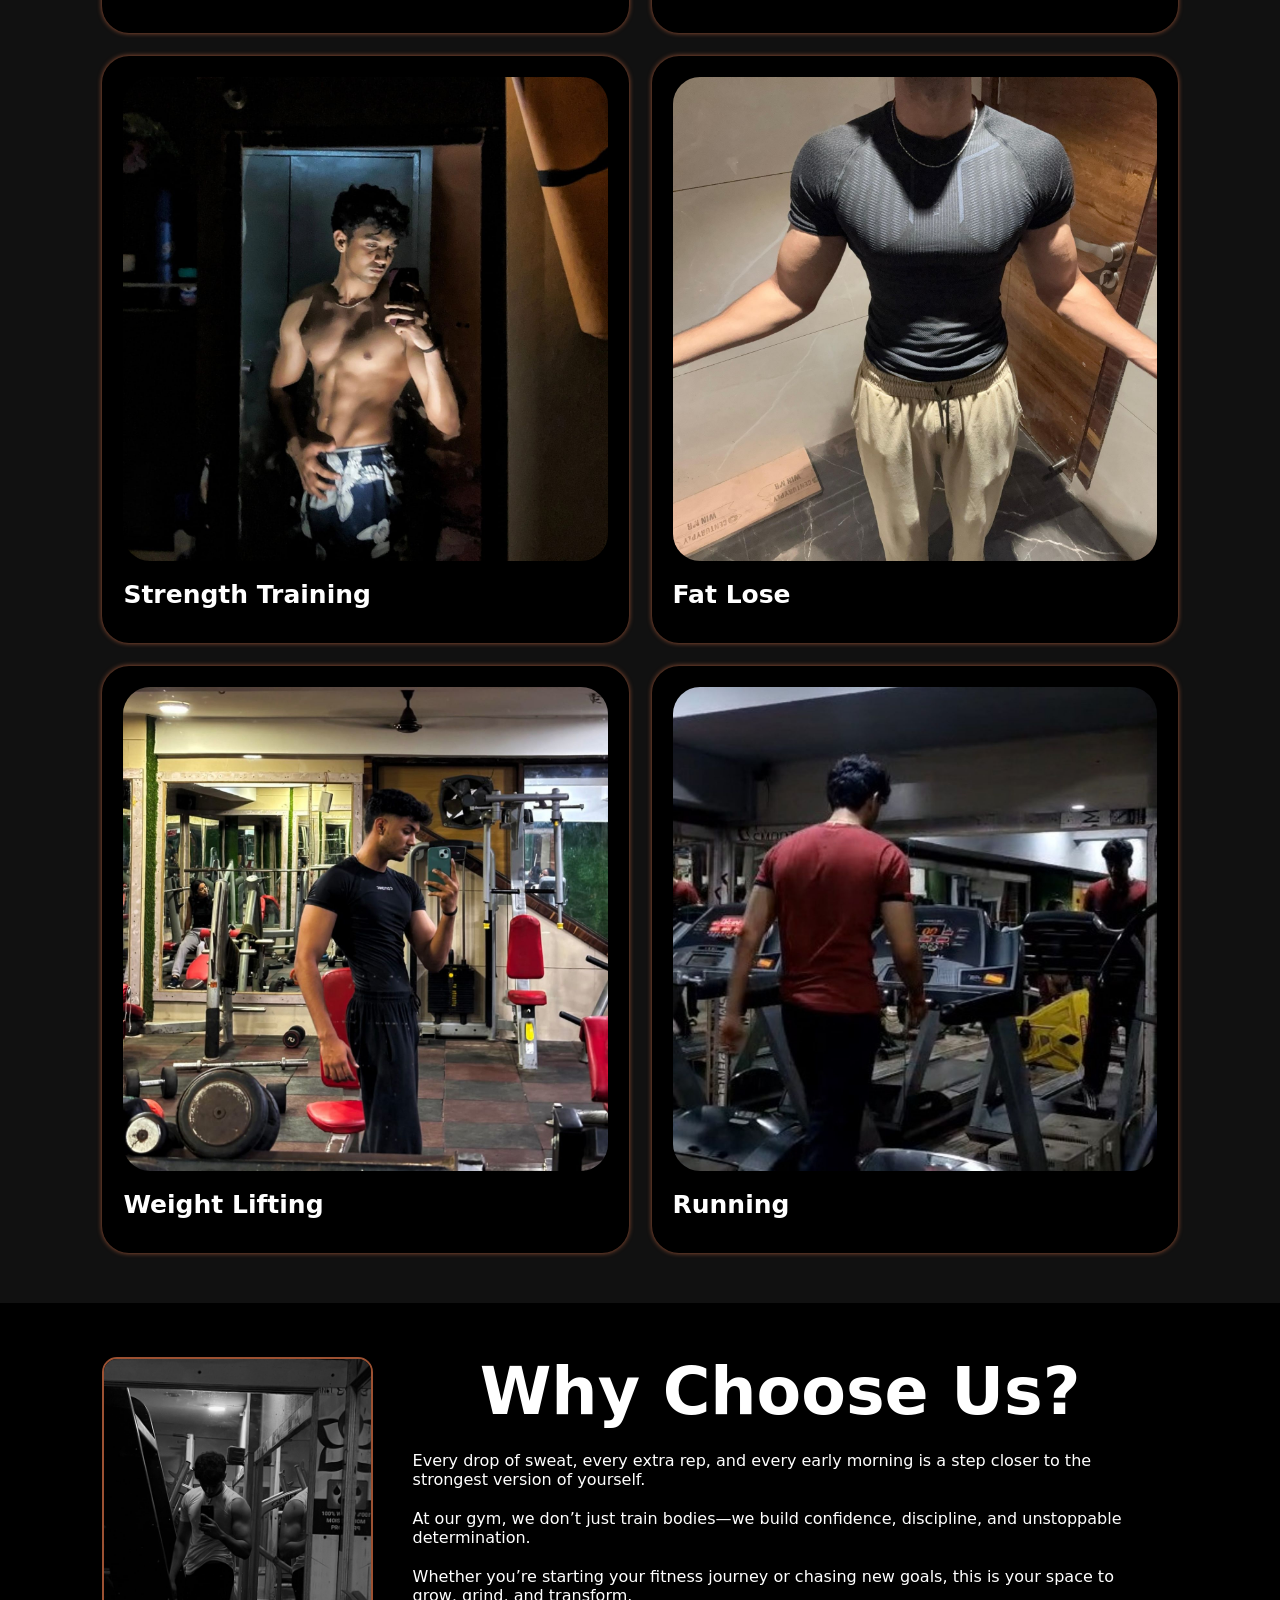
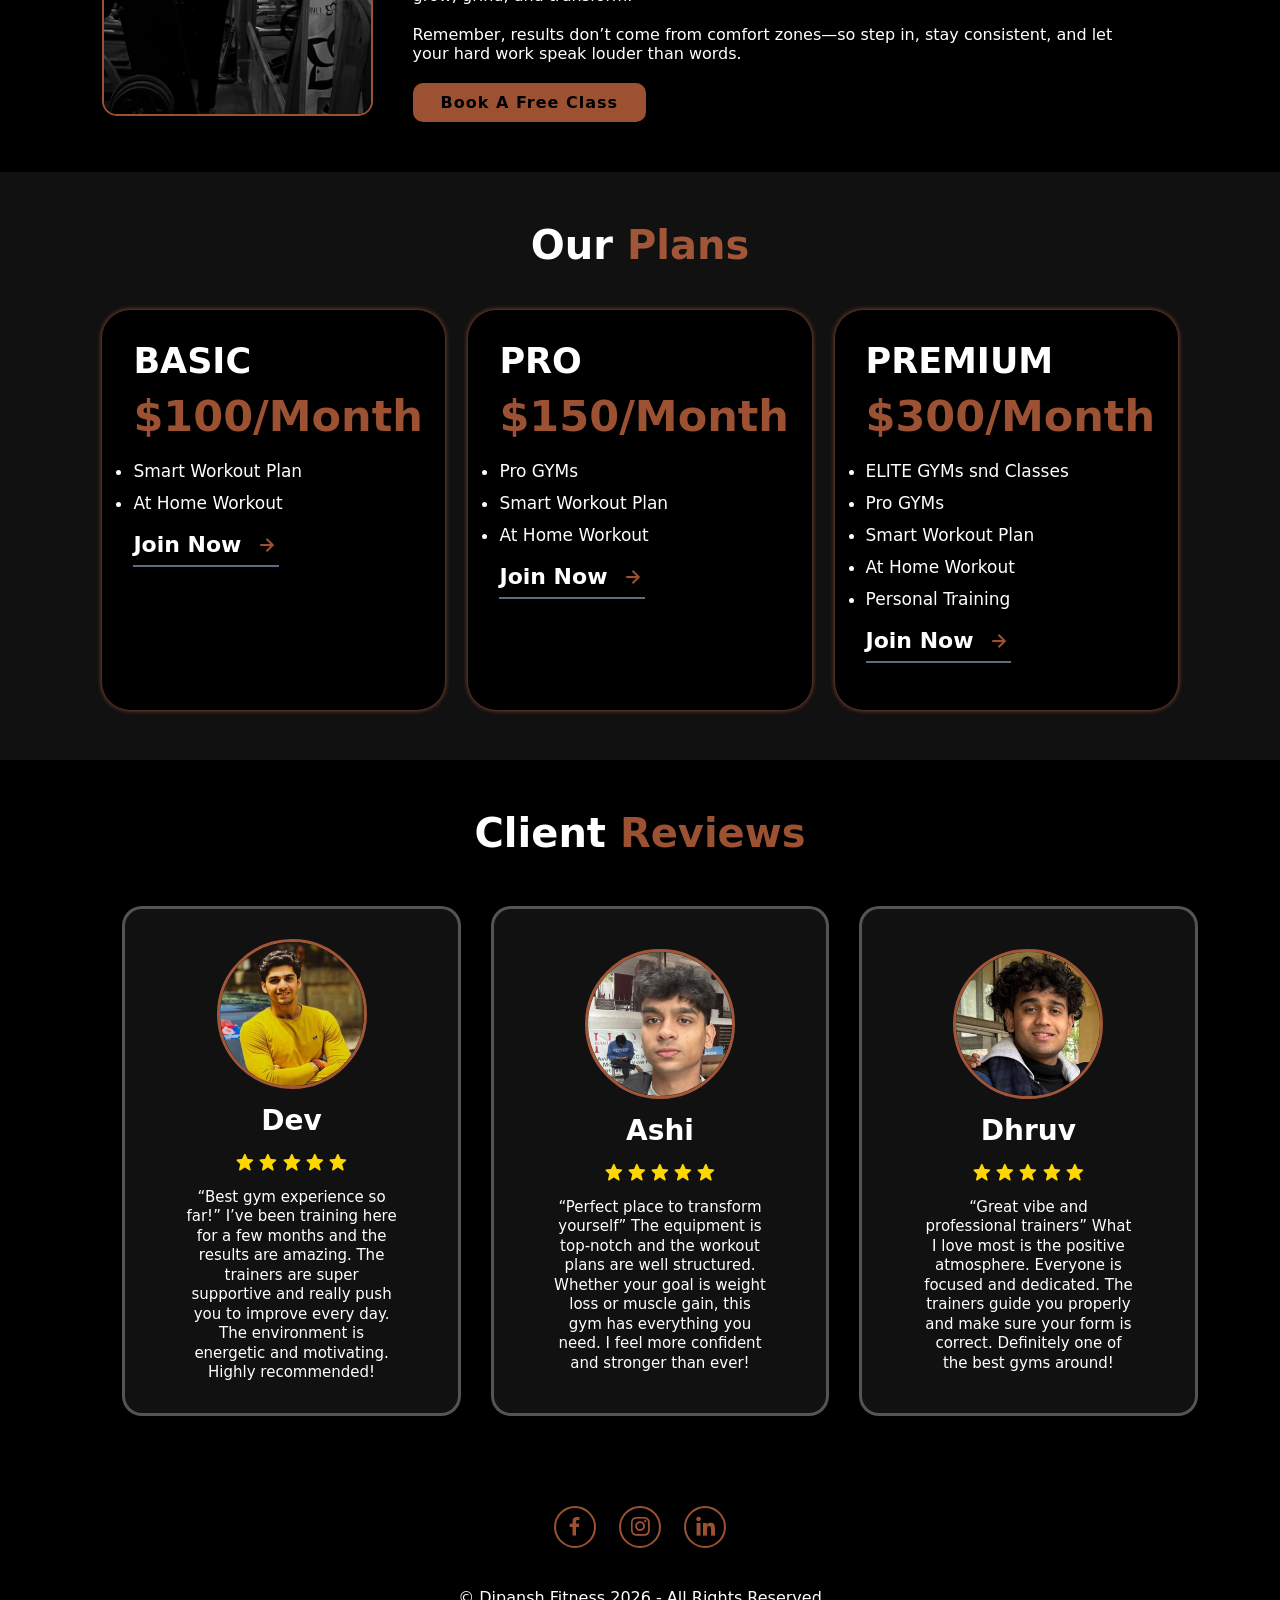
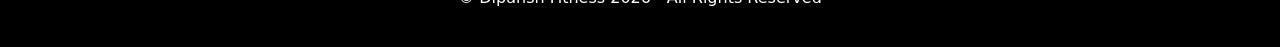
==== commit 9c4efece: "Update index.html" ====
--- a/index.html
+++ b/index.html
@@ -45,27 +45,27 @@
         <h2 class="heading">Our <span>Service</span></h2>
         <div class="services-content">
             <div class="row">
-                <img src="12.jpg" alt="">
+                <img src="images/12.jpg" alt="">
                 <h4>Physical Fitness</h4>
             </div>
             <div class="row">
-                <img src="8.jpg" alt="">
+                <img src="images/8.jpg" alt="">
                 <h4>Weight Gain</h4>
             </div>
             <div class="row">
-                <img src="6.jpg" alt="">
+                <img src="images/6.jpg" alt="">
                 <h4>Strength Training</h4>
             </div>
             <div class="row">
-                <img src="3.jpg" alt="">
+                <img src="images/3.jpg" alt="">
                 <h4>Fat Lose</h4>
             </div>
             <div class="row">
-                <img src="9.jpg" alt="">
+                <img src="images/9.jpg" alt="">
                 <h4>Weight Lifting</h4>
             </div>
             <div class="row">
-                <img src="16.jpg" alt="">
+                <img src="images/16.jpg" alt="">
                 <h4>Running</h4>
             </div>
         </div>
@@ -73,7 +73,7 @@
     <!-- About Section Code -->
     <section class="about" id="about">
         <div class="about-img">
-            <img src="7.jpeg" alt="">
+            <img src="images/7.jpeg" alt="">
         </div>
         <div class="about-content">
             <h2 class="heading">Why Choose Us?</h2>
@@ -141,7 +141,7 @@
             <h2 class="heading">Client <span>Reviews</span></h2>
             <div class="wrapper">
                 <div class="review-item">
-                    <img src="r1.jpg" alt="">
+                    <img src="images/r1.jpg" alt="">
                     <h2>Dev</h2>
                     <div class="rating">
                         <i class="bx bxs-star" id="Star"></i>
@@ -157,7 +157,7 @@
                         and motivating. Highly recommended!</p>
                 </div>
                 <div class="review-item">
-                    <img src="r3.jpg" alt="">
+                    <img src="images/r3.jpg" alt="">
                     <h2>Ashi</h2>
                     <div class="rating">
                         <i class="bx bxs-star" id="Star"></i>
@@ -173,7 +173,7 @@
                         stronger than ever!</p>
                 </div>
                 <div class="review-item">
-                    <img src="r2.jpg" alt="">
+                    <img src="images/r2.jpg" alt="">
                     <h2>Dhruv</h2>
                     <div class="rating">
                         <i class="bx bxs-star" id="Star"></i>
